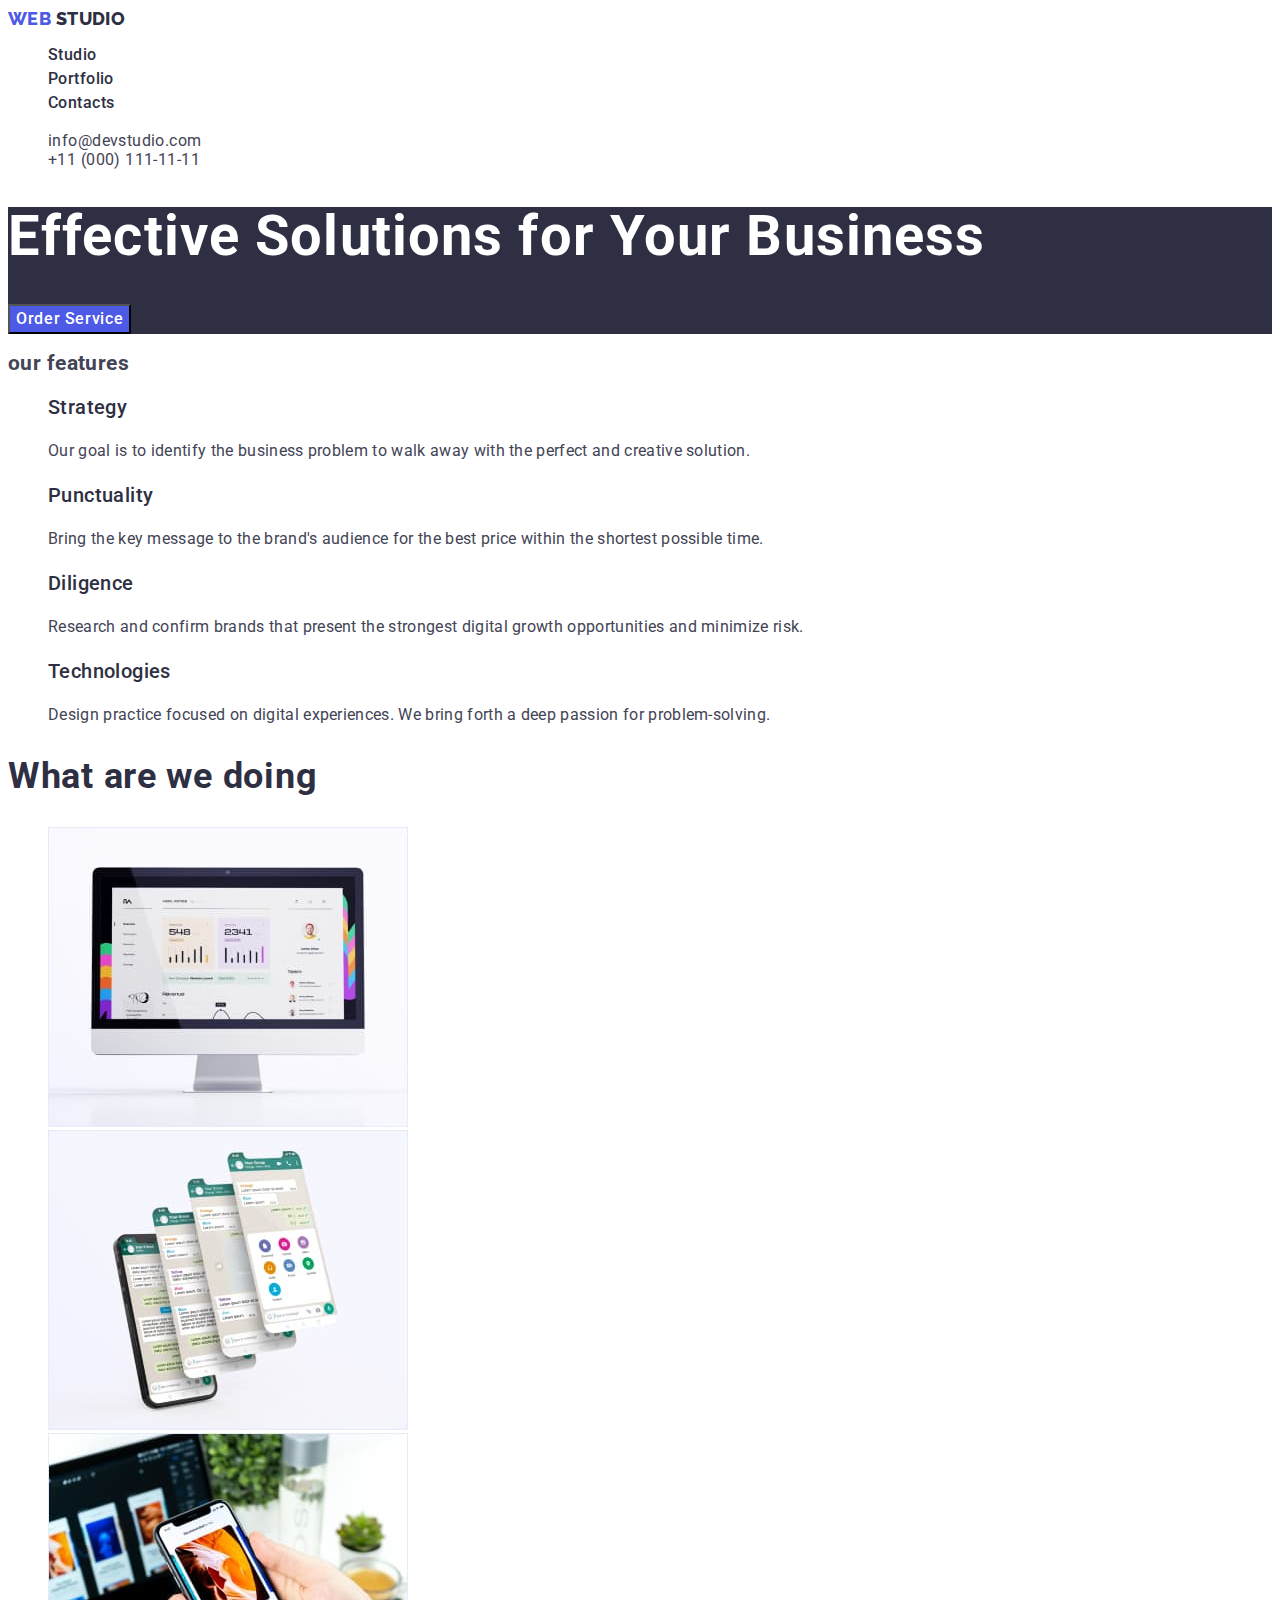
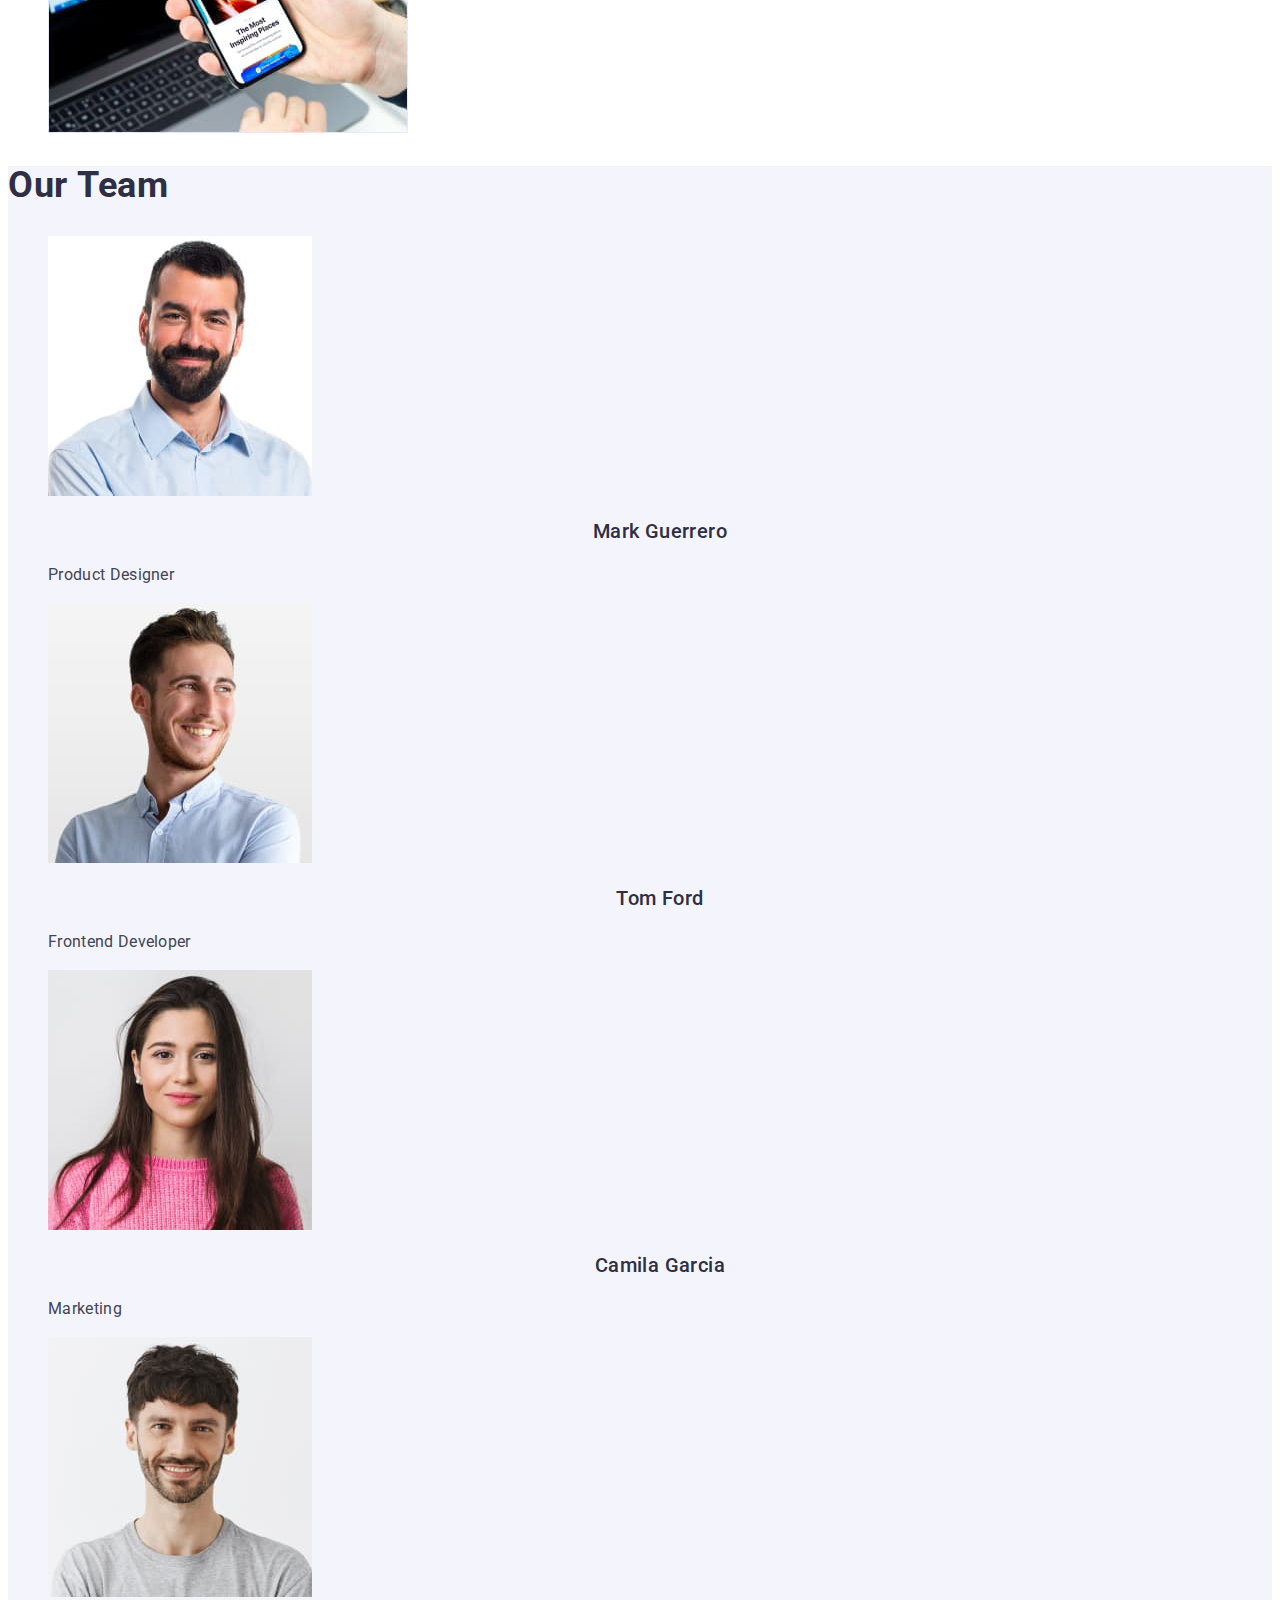
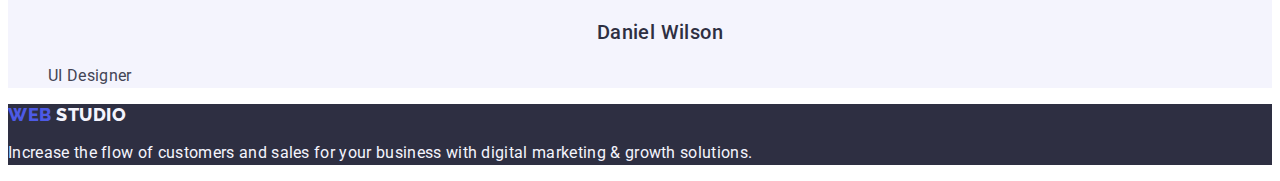
==== index.html @ d54123d8 "8.10.23" ====
<!DOCTYPE html>
<html lang="en">
  <head>
    <meta charset="UTF-8" />
    <meta http-equiv="X-UA-Compatible" content="IE=edge" />
    <meta name="viewport" content="width=device-width, initial-scale=1.0" />
    <title>Document</title>
    <!-- Fonts -->
    <link rel="preconnect" href="https://fonts.googleapis.com" />
    <link rel="preconnect" href="https://fonts.gstatic.com" crossorigin />
    <link
      href="https://fonts.googleapis.com/css2?family=Montserrat:wght@400;700&family=Raleway:wght@800&family=Roboto:wght@400;500;700;900&family=Tangerine:wght@700&display=swap"
      rel="stylesheet"
    />
    <!-- Custom styles -->
    <link rel="stylesheet" href="./css/styles.css" />
  </head>

  <body>
    <!-- header section -->
    <header>
      <nav class="header-nav">
        <a class="logo" href="./index.html">
          web
          <span class="header-logo">studio</span>
        </a>
        <ul>
          <li class="header-item">
            <a class="header-link" href="">Studio</a>
          </li>
          <li class="header-item">
            <a class="header-link" href="">Portfolio</a>
          </li>
          <li class="header-item">
            <a class="header-link" href="">Contacts</a>
          </li>
        </ul>
      </nav>
      <address>
        <ul class="header-address-list">
          <li>
            <a class="header-link" href="mailto:info@devstudio.com">
              info@devstudio.com
            </a>
          </li>
          <li>
            <a class="header-link" href="tel:+110001111111">
              +11 (000) 111-11-11
            </a>
          </li>
        </ul>
      </address>
    </header>
    <!-- main block -->
    <main class="main">
      <!-- hero section -->
      <section class="section hero">
        <h1 class="hero-title">Effective Solutions for Your Business</h1>
        <button class="hero-btn" type="button">Order Service</button>
      </section>
      <!-- section 1 -->
      <section class="section features">
        <h2>our features</h2>
        <ul>
          <li class="features-iten">
            <h3 class="features-title">Strategy</h3>
            <p class="features-paragraph">
              Our goal is to identify the business problem to walk away with the
              perfect and creative solution.
            </p>
          </li>
          <li class="features-iten">
            <h3 class="features-title">Punctuality</h3>
            <p class="features-paragraph">
              Bring the key message to the brand's audience for the best price
              within the shortest possible time.
            </p>
          </li>
          <li class="features-iten">
            <h3 class="features-title">Diligence</h3>
            <p class="features-paragraph">
              Research and confirm brands that present the strongest digital
              growth opportunities and minimize risk.
            </p>
          </li>
          <li class="features-iten">
            <h3 class="features-title">Technologies</h3>
            <p>
              Design practice focused on digital experiences. We bring forth a
              deep passion for problem-solving.
            </p>
          </li>
        </ul>
      </section>
      <!-- section 2 -->
      <section class="section made">
        <h2 class="made-title">What are we doing</h2>
        <ul class="made-list list">
          <li class="made-iten">
            <img
              class="made-img"
              src="./images/picture1.jpg"
              alt="monitor"
              width="360"
              height="300"
            />
          </li>
          <li>
            <img
              class="made-img"
              src="./images/picture2.jpg"
              alt="telefon"
              width="360"
              height="300"
            />
          </li>
          <li>
            <img
              class="made-img"
              src="./images/picture3.jpg"
              alt="notebook"
              width="360"
              height="300"
            />
          </li>
        </ul>
      </section>
      <!-- section 3 -->
      <section class="section team">
        <h2 class="team-title">Our Team</h2>
        <ul class="team-list list">
          <li class="team-item">
            <img
              class="team-img"
              src="./images/team-card1.jpg"
              alt="employee photo"
              width="264"
              height="260"
            />
            <h3 class="team-title-name">Mark Guerrero</h3>
            <p class="team-paragraph">Product Designer</p>
          </li>
          <li class="team-item">
            <img
              class="team-img"
              src="./images/team-card2.jpg"
              alt="employee photo"
              width="264"
              height="260"
            />
            <h3 class="team-title-name">Tom Ford</h3>
            <p class="team-paragraph">Frontend Developer</p>
          </li>
          <li class="team-item">
            <img
              class="team-img"
              src="./images/team-card3.jpg"
              alt="employee photo"
              width="264"
              height="260"
            />
            <h3 class="team-title-name">Camila Garcia</h3>
            <p class="team-paragraph">Marketing</p>
          </li>
          <li class="team-item">
            <img
              class="team-img"
              src="./images/team-card4.jpg"
              alt="employee photo"
              width="264"
              height="260"
            />
            <h3 class="team-title-name">Daniel Wilson</h3>
            <p class="team-paragraph">UI Designer</p>
          </li>
        </ul>
      </section>
    </main>
    <!-- footer section -->
    <footer class="footer">
      <a class="footer-link" href="./index.html">
        WEB
        <span class="footer-logo-raleway">STUDIO</span>
      </a>
      <p class="foter-paragraph">
        Increase the flow of customers and sales for your business with digital
        marketing & growth solutions.
      </p>
    </footer>
  </body>
</html>
---- css/styles.css ----
/* Common styles */
:root {
    --primari-text-color: 
    --secondary-text-color: 
    --primari-white-color: 
}

body {
     background-color: #FFFFFF;
    font-family: 'Roboto', sans-serif;
    font-size: 14px;
    letter-spacing: 0.03em;
    color: #434455;
   }

   ul, ol {
list-style-type: none;
   }

   






   

.list{
    list-style: none;
    }

/* header styles */

.header-nav {
    background-color: #FFFFFF;
    }
 
.logo {
            font-family: 'Raleway';
            font-style: normal;
            font-weight: 800;
            font-size: 18px;
            line-height: 1.17;
            color: #4D5AE5;
            text-decoration: none;
            text-transform: uppercase;
        }

.header-logo {
            color: #2E2F42;
    }

.header-link{
    text-decoration: none;
    color: currentColor;
}

.header-item {
    font-family: 'Roboto';
        font-style: normal;
        font-weight: 500;
        font-size: 16px;
        line-height: 1.5;
        color: #2E2F42;
        }

.header-item :hover,
.header-item :focus
{
    color: #404BBF;
}


.header-address-list {
    font-family: 'Roboto';
        font-style: normal;
        font-weight: 400;
        font-size: 16px;
        line-height: 1.5x;
        color: #434455;
}

header-address-list: hover,
header-address-list: focus
{
    color: #404BBF;
}


/* hero styles */


.hero {
    background-color: #2E2F42;
}

.hero-title {
    font-family: 'Roboto';
        font-style: normal;
        font-weight: 700;
        font-size: 56px;
        line-height: 1.07;
        letter-spacing: 0.02em;
        color: #FFFFFF;
}

.hero-btn {
    background-color: #4D5AE5;
        font-family: 'Roboto';
            font-style: normal;
            font-weight: 500;
            font-size: 16px;
            line-height: 1.5;
            letter-spacing: 0.04em;
            color: #FFFFFF;
      
}

.hero-btn: hover,
.hero-btn :focus{
    color: #404BBF;
}

/* features styles */


.features {}



.features-iten {
    font-family: 'Roboto';
        font-style: normal;
        font-weight: 400;
        font-size: 16px;
        line-height: 1.5;
        letter-spacing: 0.02em;
        color: #434455;
}

.features-title {
    font-family: 'Roboto';
        font-style: normal;
        font-weight: 500;
        font-size: 20px;
        line-height: 1.2;
        letter-spacing: 0.02em;
        color: #2E2F42;
}


/* made styles */


.made {}

.made-title {
    font-family: 'Roboto';
        font-style: normal;
        font-weight: 700;
        font-size: 36px;
        line-height: 1.11;
        letter-spacing: 0.02em;
        color: #2E2F42;
}

.made-list {}

.made-iten {}

.made-img {}


/* team styles */


.team {
    background-color: #F4F4FD;;
}

.team-title {font-family: 'Roboto';
    font-style: normal;
    font-weight: 700;
    font-size: 36px;
    line-height: 1.11;
    letter-spacing: 0.02em;
    color: #2E2F42;}

.team-list {}

.team-item {}

.team-img {}

.team-title-name {
    font-family: 'Roboto';
        font-style: normal;
        font-weight: 500;
        font-size: 20px;
        line-height: 1.2;
        letter-spacing: 0.02em;
        text-align: center;
        text-transform: capitalize;
        color: #2E2F42;
}

.team-paragraph{
    font-family: 'Roboto';
        font-style: normal;
        font-weight: 400;
        font-size: 16px;
        line-height: 1.5;
        letter-spacing: 0.02em;
        color: #434455;
}

/* footer styles */

.footer {
    background-color: #2E2F42;;
}

.footer-link {
    font-family: 'Raleway';
        font-style: normal;
        font-weight: 800;
        font-size: 18px;
        line-height: 1.17;
        letter-spacing: 0.03em;
        color: #4D5AE5;
        text-decoration: none;
}

.foter-paragraph {
    font-family: 'Roboto';
        font-style: normal;
        font-weight: 400;
        font-size: 16px;
        line-height: 1.5;
        letter-spacing: 0.02em;
        color: #F4F4FD;
}

.footer-logo-raleway{
font-family: 'Raleway';
    font-style: normal;
    font-weight: 800;
    font-size: 18px;
    line-height: 1.17;
    letter-spacing: 0.03em;
    color: #F4F4FD;
}

/* CSS Page 2 */



.filters-btn{
    font-family: 'Roboto',sans-serif;
        font-style: normal;
        font-weight: 500;
        font-size: 16px;
        line-height: 1.5;
        letter-spacing: 0.04em;
        color:#4d5ae5;
        background-color: #F4F4FD;
        cursor: pointer;
            }

.filters-btn: hover,
.filters-btn: focus {
    color: #404BBF;}

    /* app styles */
            
.app-title {
    font-family: 'Roboto';
        font-style: normal;
        font-weight: 500;
        font-size: 20px;
        line-height: 1.2;
        letter-spacing: 0.02em;
        color: #2E2F42;
}
    
.app-paragraph {
    font-family: 'Roboto';
        font-style: normal;
        font-weight: 400;
        font-size: 16px;
        line-height: 1.5;
        letter-spacing: 0.02em;
        color: #434455;
}

        /* servis styles */
                      
.servis-title {font-family: 'Roboto';
    font-style: normal;
    font-weight: 500;
    font-size: 20px;
    line-height: 1.2;
    letter-spacing: 0.02em;
    color: #2E2F42;}
        
.servis-paragraph {font-family: 'Roboto';
    font-style: normal;
    font-weight: 400;
    font-size: 16px;
    line-height: 1.5;
    letter-spacing: 0.02em;
    color: #434455;}

        /* web styles */
                
        
.web-title {font-family: 'Roboto';
    font-style: normal;
    font-weight: 500;
    font-size: 20px;
    line-height: 1.2;
    letter-spacing: 0.02em;       
    color: #2E2F42;}
        
.web-paragraph {font-family: 'Roboto';
    font-style: normal;
    font-weight: 400;
    font-size: 16px;
    line-height: 1.5;
    letter-spacing: 0.02em;
    color: #434455;}
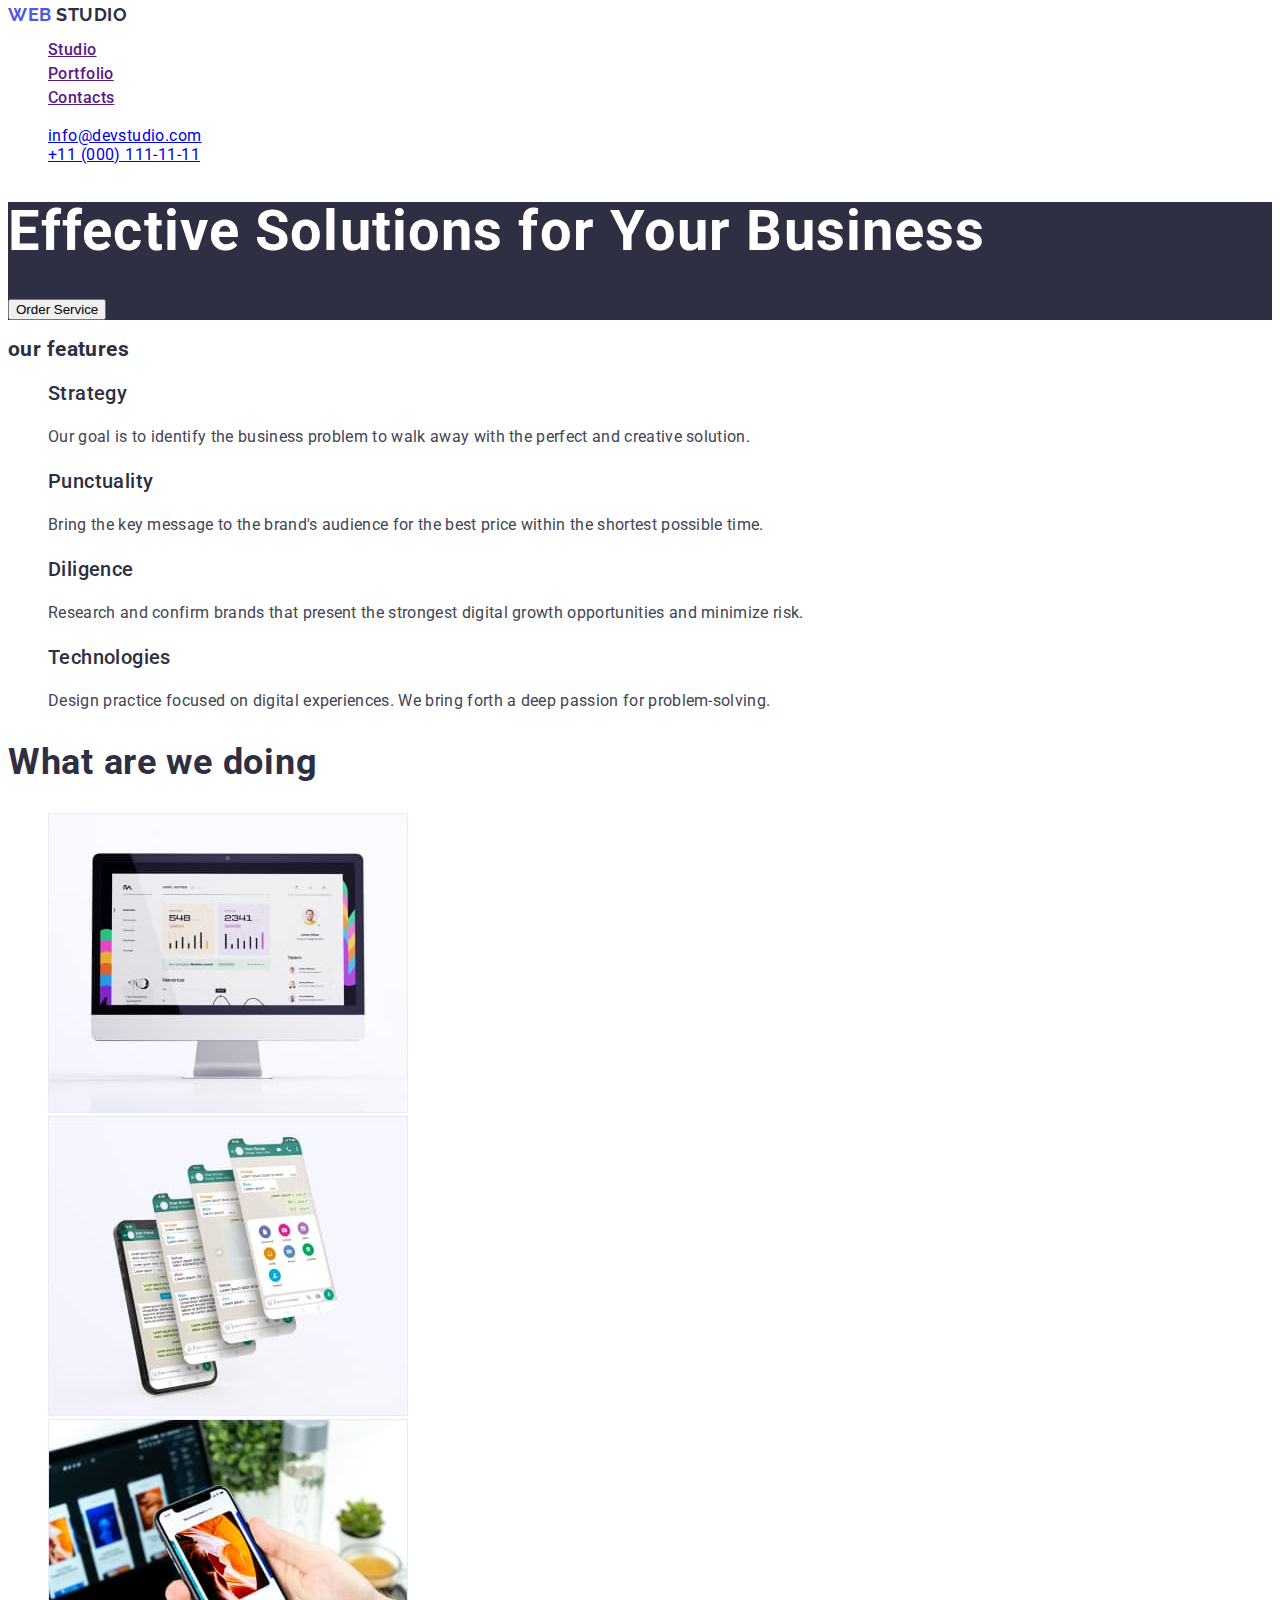
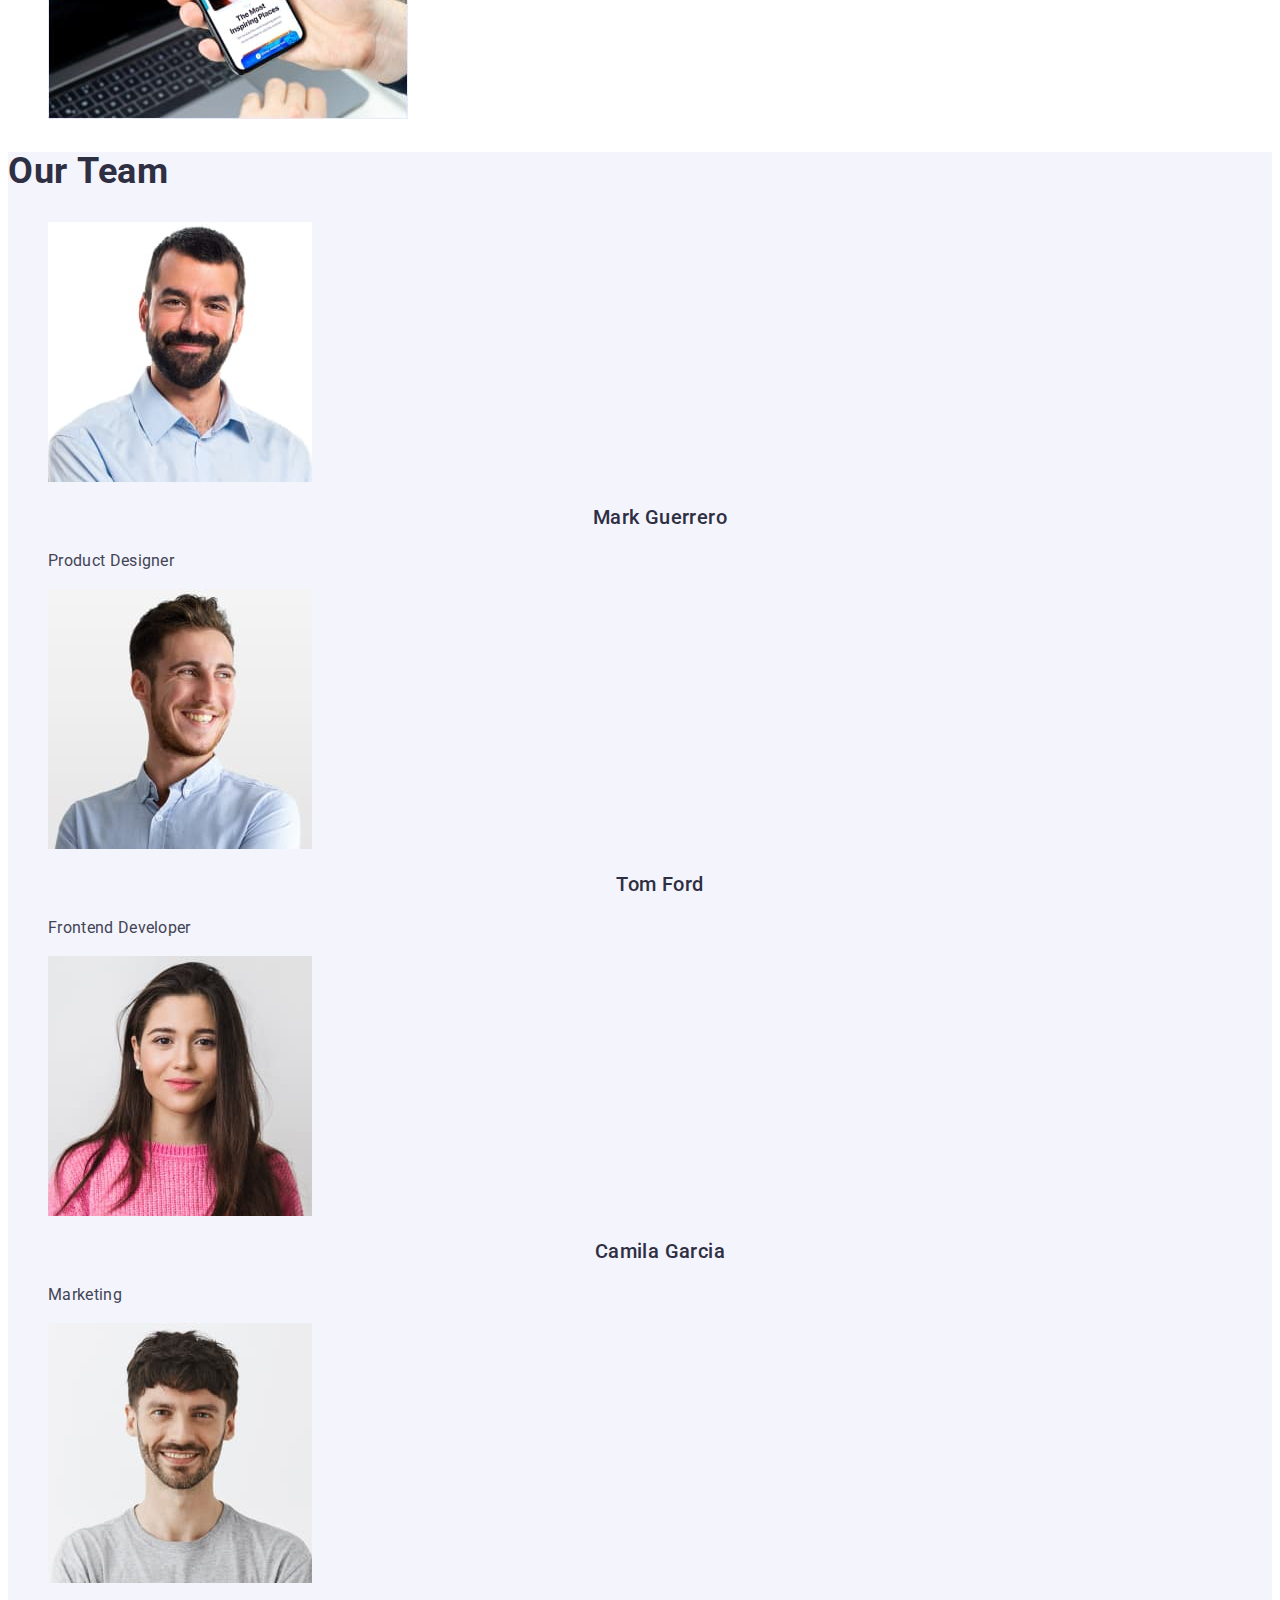
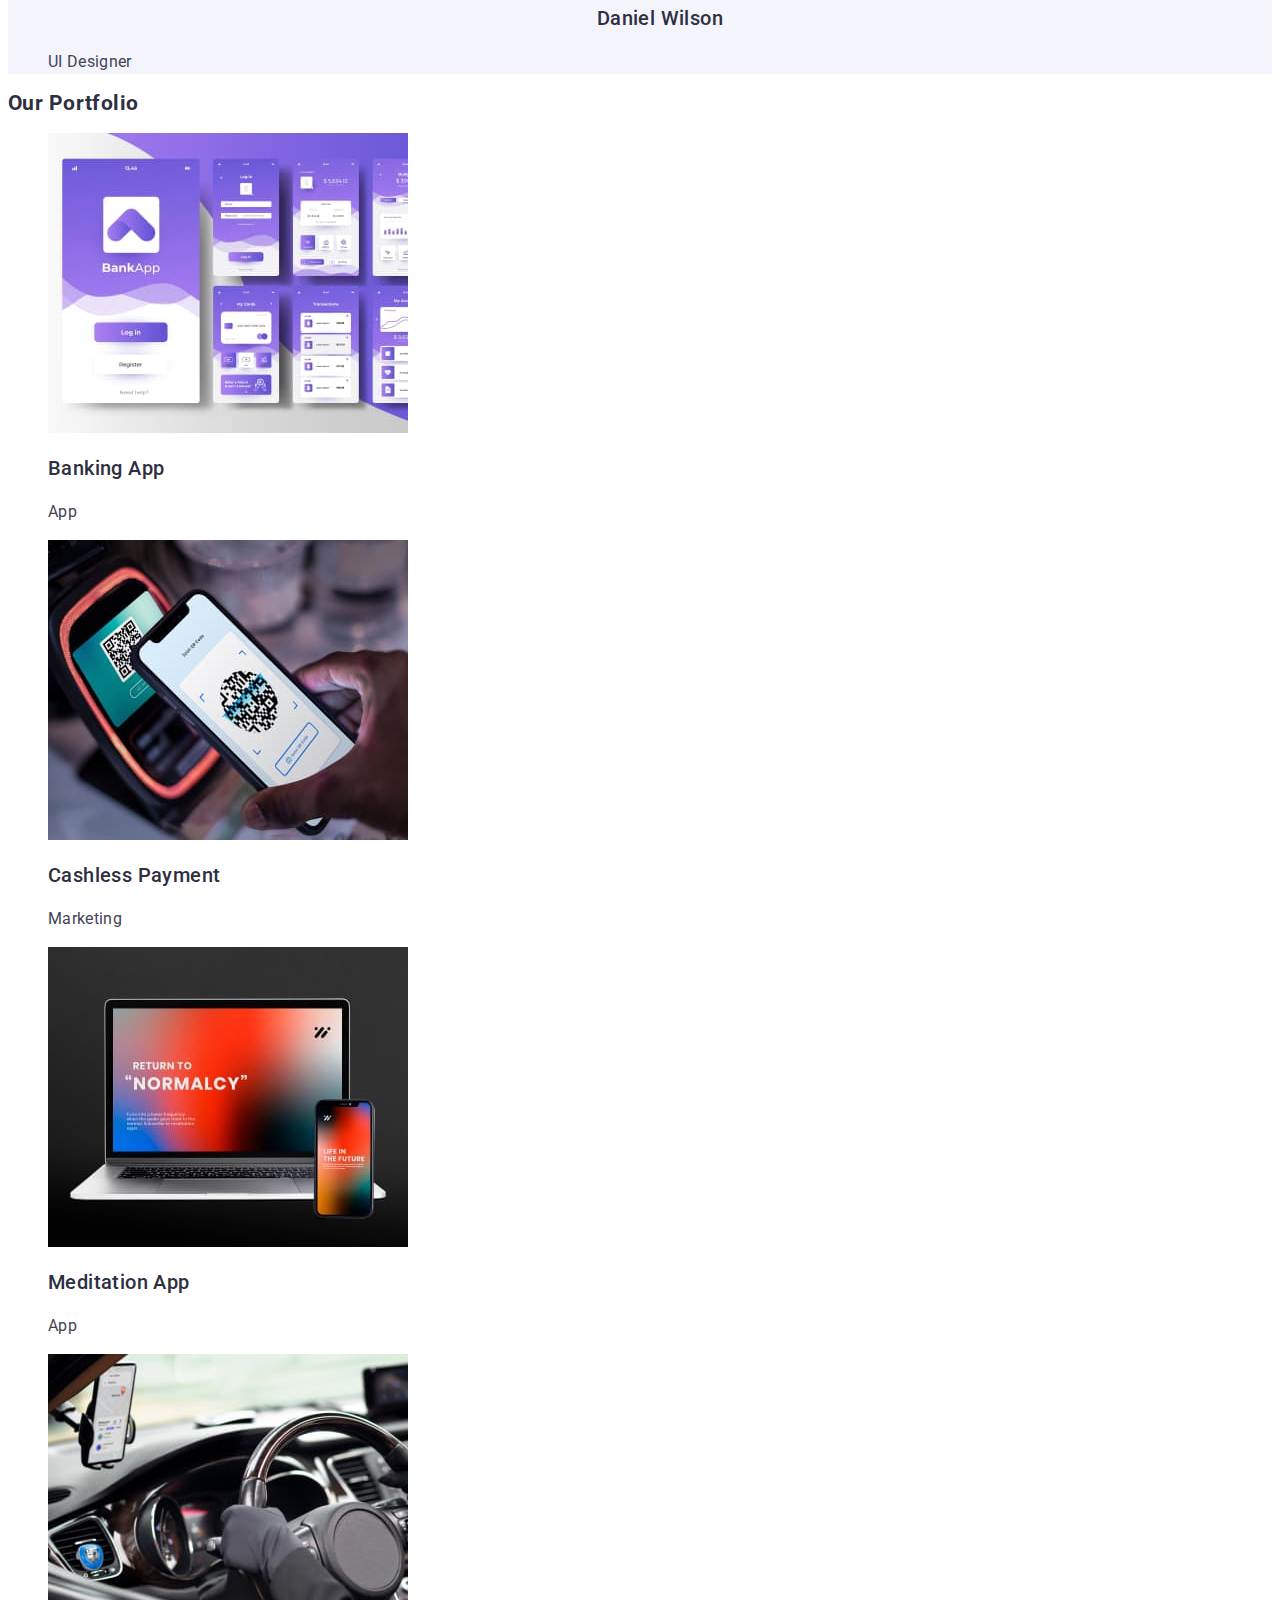
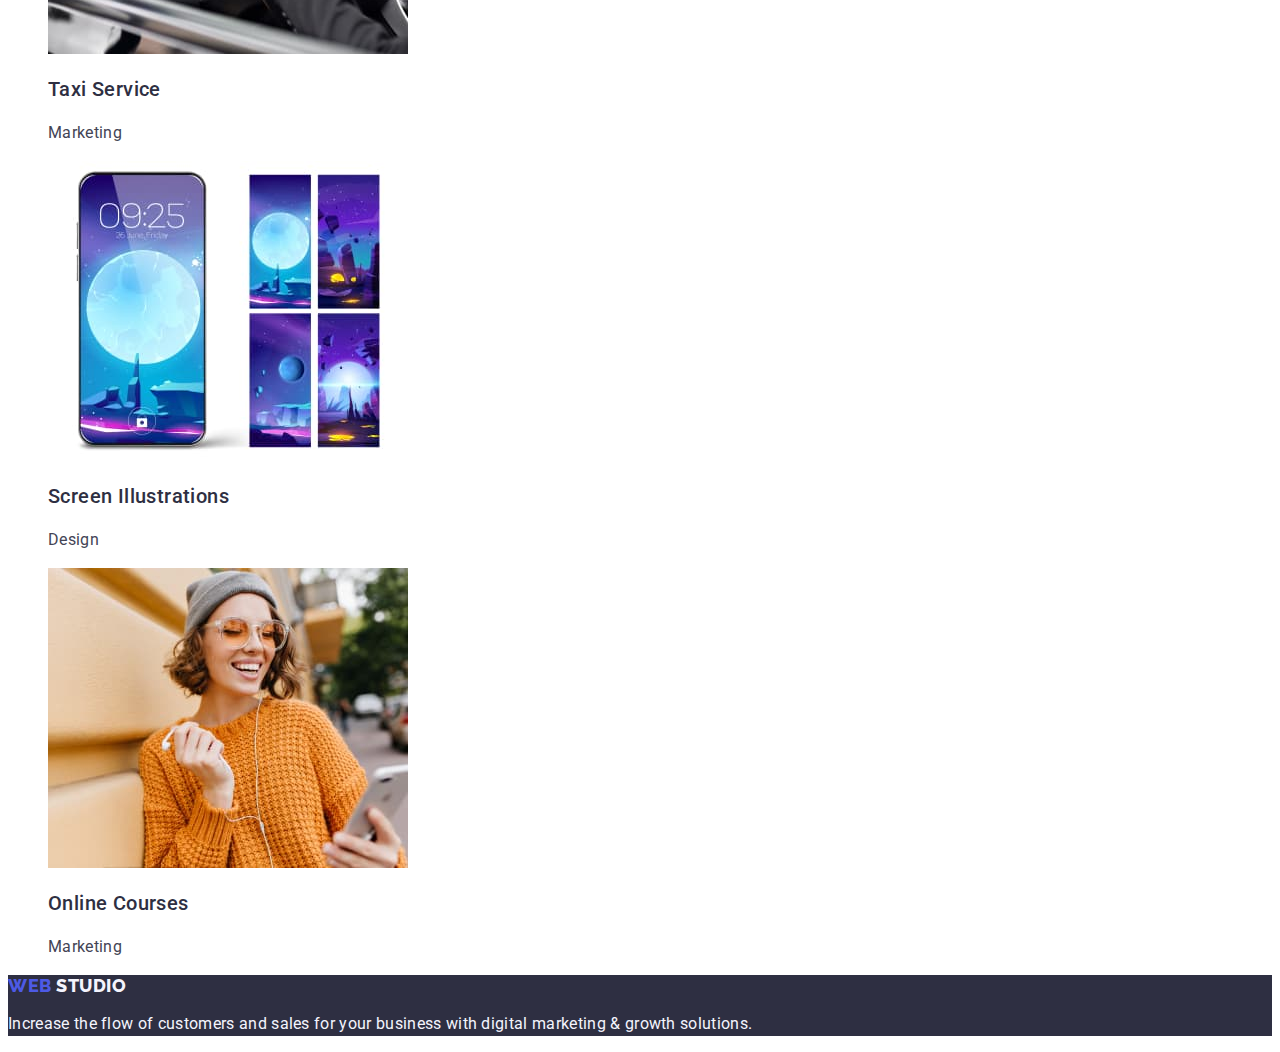
==== commit 9b8883af: "09,10,23" ====
--- a/index.html
+++ b/index.html
@@ -19,7 +19,7 @@
   <body>
     <!-- header section -->
     <header>
-      <nav class="header-nav">
+      <nav>
         <a class="logo" href="./index.html">
           web
           <span class="header-logo">studio</span>
@@ -172,6 +172,73 @@
             />
             <h3 class="team-title-name">Daniel Wilson</h3>
             <p class="team-paragraph">UI Designer</p>
+          </li>
+        </ul>
+      </section>
+      <!-- section 4 -->
+      <section>
+        <h2>Our Portfolio</h2>
+        <ul>
+          <li>
+            <img
+              src="./images/portfolio1.jpg"
+              alt="Interface Concept"
+              width="360"
+              height="300"
+            />
+            <h3 class="app-title">Banking App</h3>
+            <p class="app-paragraph">App</p>
+          </li>
+          <li>
+            <img
+              src="./images/portfolio2.jpg"
+              alt="telefon"
+              width="360"
+              height="300"
+            />
+            <h3 class="app-title">Cashless Payment</h3>
+            <p class="app-paragraph">Marketing</p>
+          </li>
+          <li>
+            <img
+              src="./images/portfolio3.jpg"
+              alt="notebook"
+              width="360"
+              height="300"
+            />
+            <h3 class="app-title">Meditation App</h3>
+            <p class="app-paragraph">App</p>
+          </li>
+          <li>
+            <img
+              src="./images/portfolio4.jpg"
+              alt="driver"
+              width="360"
+              height="300"
+            />
+            <h3 class="servis-title">Taxi Service</h3>
+            <p class="servis-paragraph">Marketing</p>
+          </li>
+          <li>
+            <img
+              src="./images/portfolio5.jpg"
+              alt="telefon"
+              width="360"
+              height="300"
+            />
+            <h3 class="servis-title">Screen Illustrations</h3>
+            <p class="servis-paragraph">Design</p>
+          </li>
+
+          <li>
+            <img
+              src="./images/portfolio6.jpg"
+              alt="girl"
+              width="360"
+              height="300"
+            />
+            <h3 class="servis-title">Online Courses</h3>
+            <p class="servis-paragraph">Marketing</p>
           </li>
         </ul>
       </section>
--- a/css/styles.css
+++ b/css/styles.css
@@ -1,69 +1,55 @@
 /* Common styles */
 :root {
-    --primari-text-color: 
-    --secondary-text-color: 
-    --primari-white-color: 
+    --primari-text-color: #2E2F42;
+    --secondary-text-color: #434455;
+    --bgd-white-color: #FFF;
 }
 
 body {
-     background-color: #FFFFFF;
+    background-color: var(--bgd-white-color);
     font-family: 'Roboto', sans-serif;
     font-size: 14px;
     letter-spacing: 0.03em;
-    color: #434455;
+    color: var(--primari-text-color);
    }
 
-   ul, ol {
+ul, ol {
 list-style-type: none;
    }
-
-   
-
-
-
-
-
-
-   
-
+    
 .list{
     list-style: none;
     }
 
 /* header styles */
 
-.header-nav {
-    background-color: #FFFFFF;
-    }
  
 .logo {
             font-family: 'Raleway';
             font-style: normal;
-            font-weight: 800;
+            font-weight: 700;
             font-size: 18px;
-            line-height: 1.17;
+            line-height: 0.17;
             color: #4D5AE5;
             text-decoration: none;
             text-transform: uppercase;
+            letter-spacing: 0.54px;
         }
 
 .header-logo {
             color: #2E2F42;
     }
-
-.header-link{
-    text-decoration: none;
-    color: currentColor;
-}
-
 .header-item {
     font-family: 'Roboto';
-        font-style: normal;
-        font-weight: 500;
-        font-size: 16px;
-        line-height: 1.5;
-        color: #2E2F42;
-        }
+    font-style: normal;
+    font-weight: 500;
+    font-size: 16px;
+    line-height: 1.5;
+    color: #2E2F42;
+    
+}
+
+    
 
 .header-item :hover,
 .header-item :focus
@@ -73,7 +59,6 @@
 
 
 .header-address-list {
-    font-family: 'Roboto';
         font-style: normal;
         font-weight: 400;
         font-size: 16px;
@@ -81,8 +66,8 @@
         color: #434455;
 }
 
-header-address-list: hover,
-header-address-list: focus
+.header-address-list :hover,
+.header-address-list :focus
 {
     color: #404BBF;
 }
@@ -103,23 +88,24 @@
         line-height: 1.07;
         letter-spacing: 0.02em;
         color: #FFFFFF;
-}
-
-.hero-btn {
+       
+}
+/* не понятно */
+.hero-title .hero-btn {
     background-color: #4D5AE5;
-        font-family: 'Roboto';
             font-style: normal;
             font-weight: 500;
             font-size: 16px;
             line-height: 1.5;
             letter-spacing: 0.04em;
             color: #FFFFFF;
-      
-}
-
-.hero-btn: hover,
-.hero-btn :focus{
+}
+
+.hero-btn :hover,
+.hero-btn :focus 
+{
     color: #404BBF;
+
 }
 
 /* features styles */
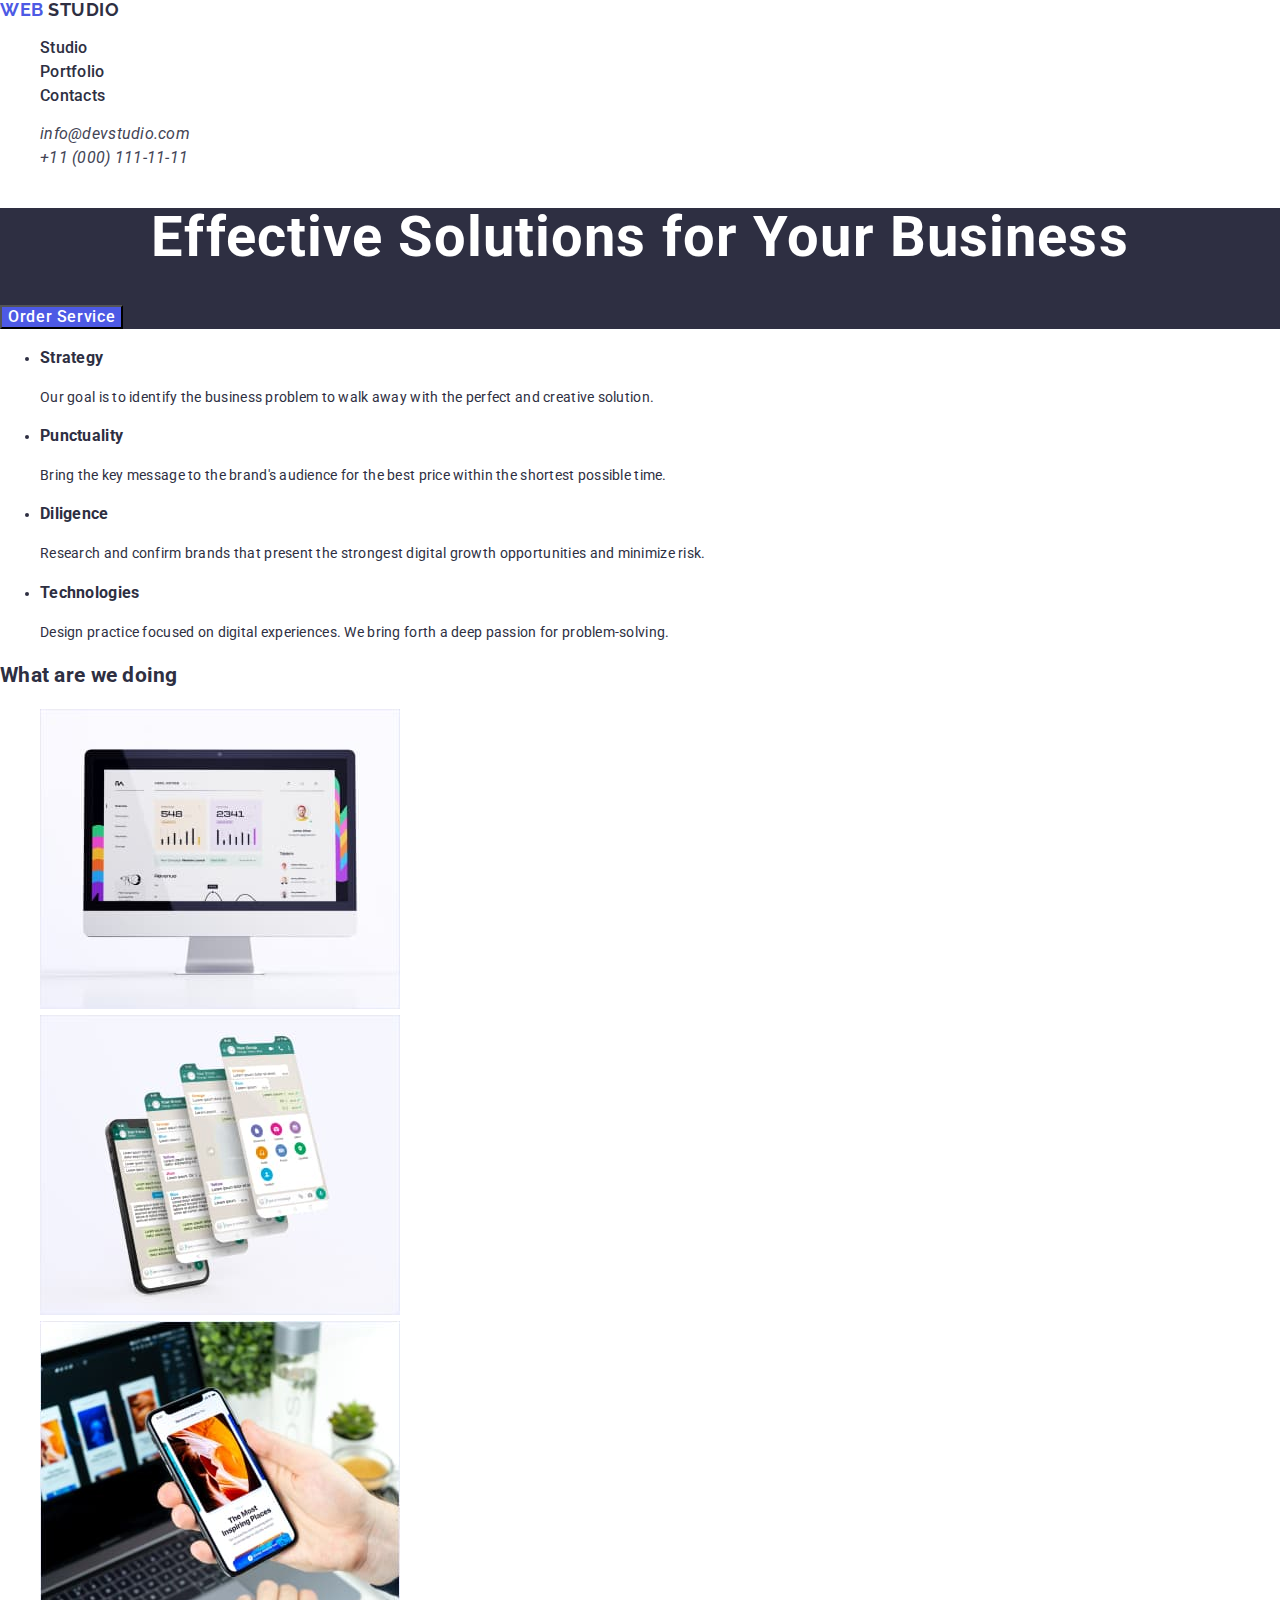
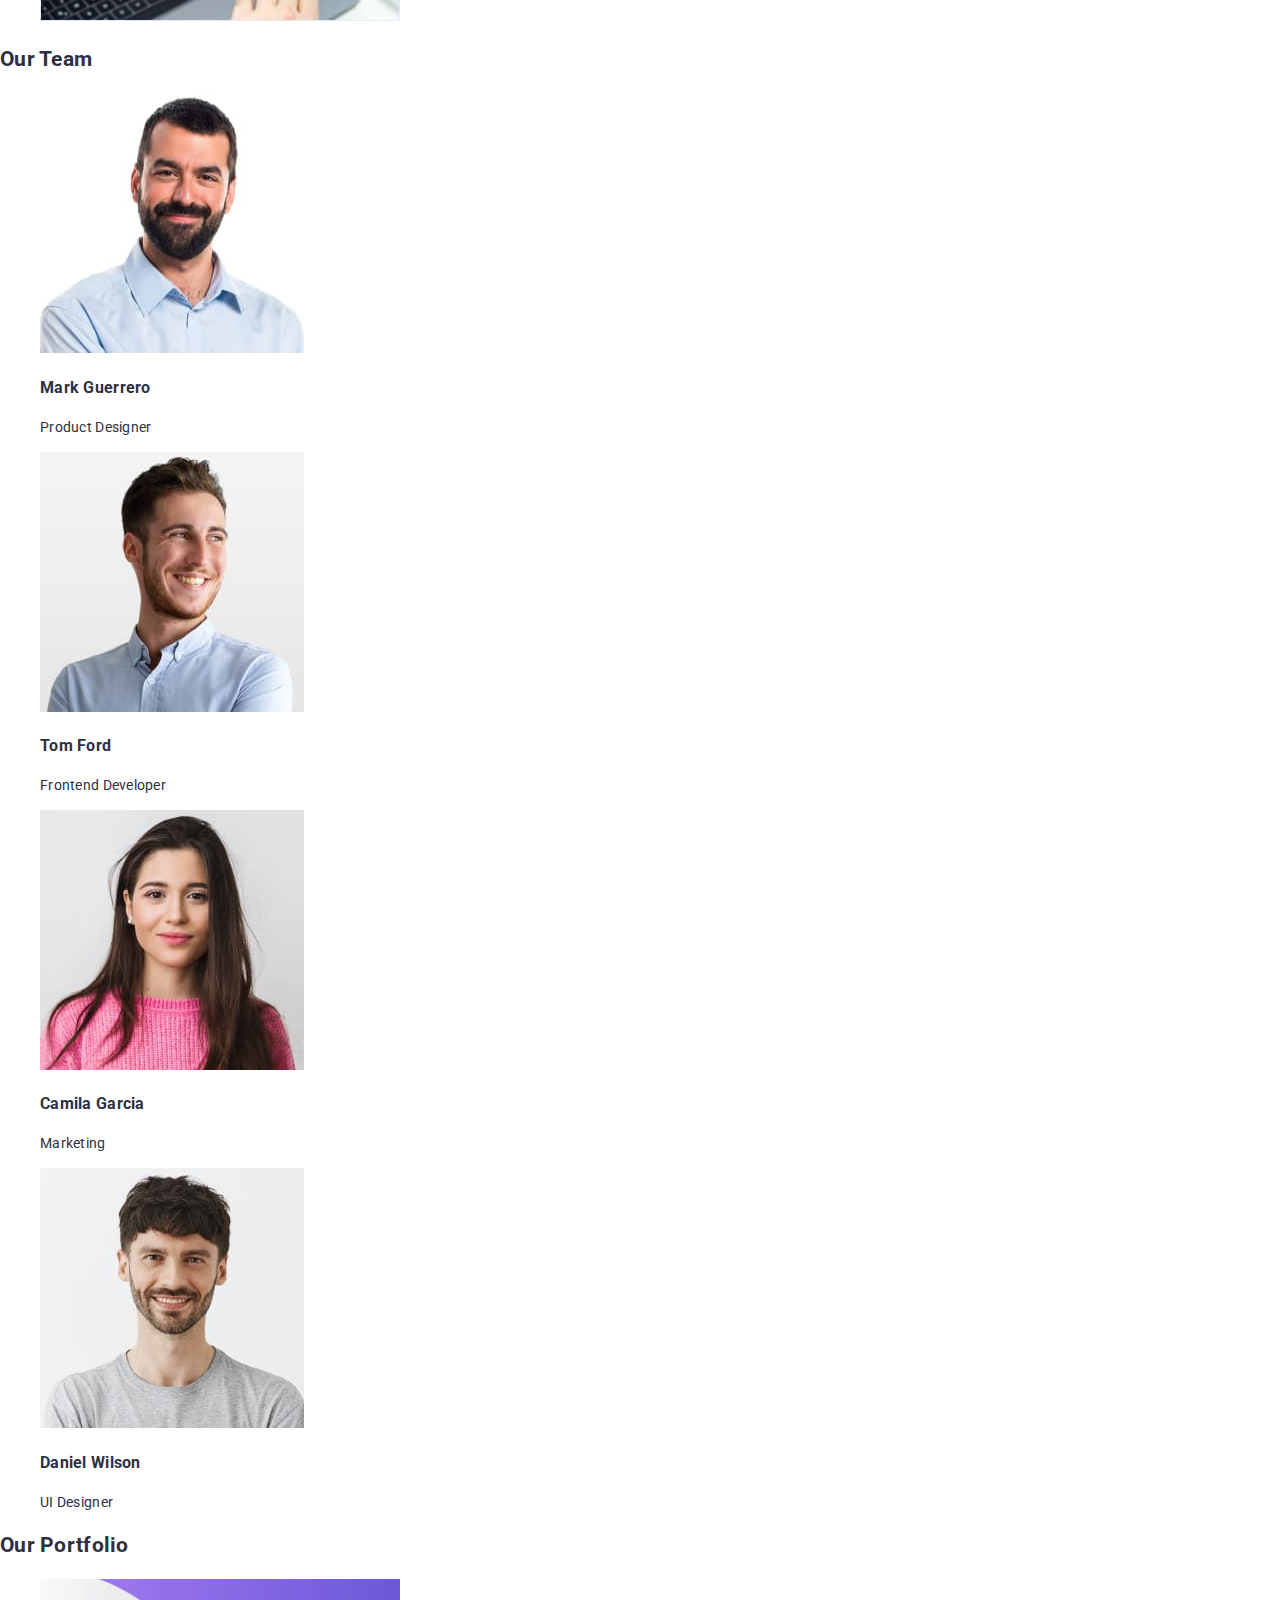
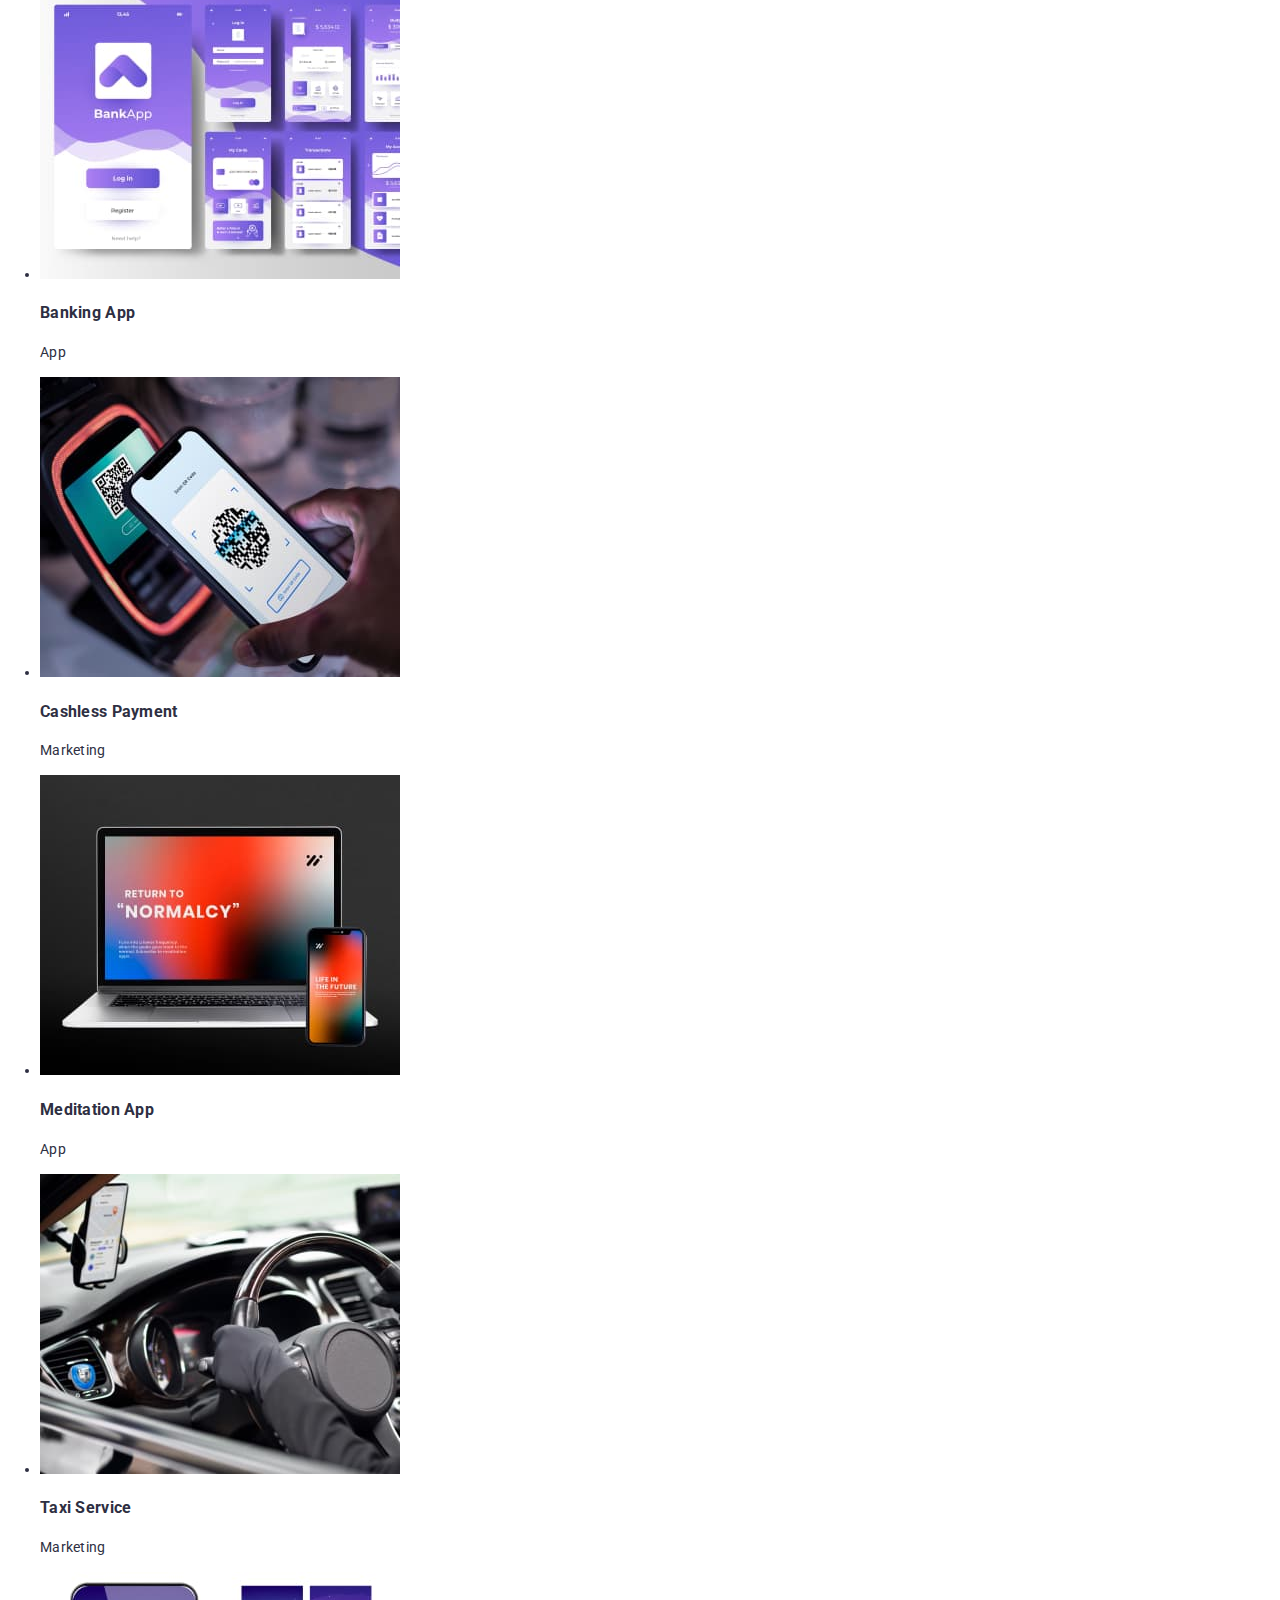
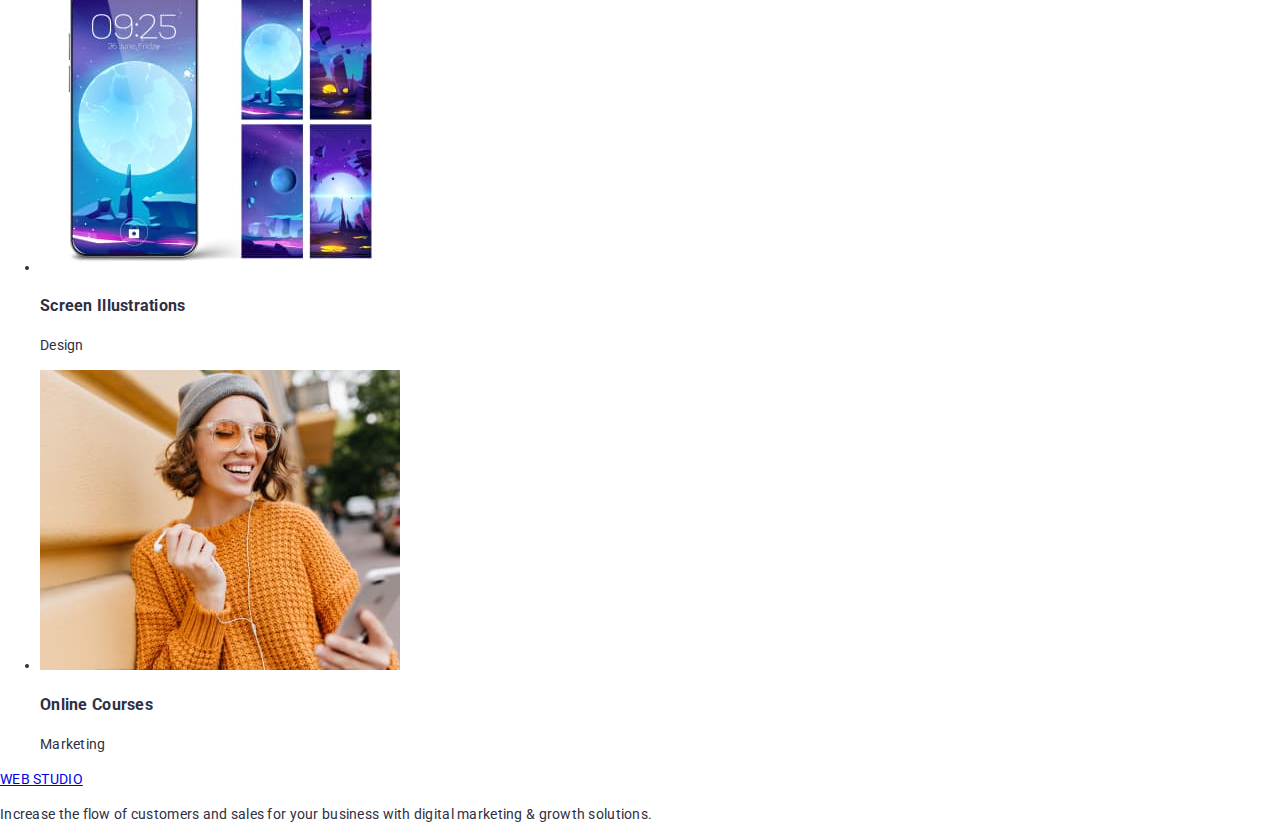
==== commit 6e5f871f: "13.10.23" ====
--- a/index.html
+++ b/index.html
@@ -5,46 +5,51 @@
     <meta http-equiv="X-UA-Compatible" content="IE=edge" />
     <meta name="viewport" content="width=device-width, initial-scale=1.0" />
     <title>Document</title>
-    <!-- Fonts -->
+    <!-- Google fonts -->
     <link rel="preconnect" href="https://fonts.googleapis.com" />
     <link rel="preconnect" href="https://fonts.gstatic.com" crossorigin />
     <link
-      href="https://fonts.googleapis.com/css2?family=Montserrat:wght@400;700&family=Raleway:wght@800&family=Roboto:wght@400;500;700;900&family=Tangerine:wght@700&display=swap"
+      href="https://fonts.googleapis.com/css2?family=Raleway:wght@700&family=Roboto:ital,wght@0,500;0,700;1,300&display=swap"
       rel="stylesheet"
     />
-    <!-- Custom styles -->
+    <!-- Modern normalize -->
+    <link
+      rel="stylesheet"
+      href="https://cdnjs.cloudflare.com/ajax/libs/modern-normalize/2.0.0/modern-normalize.min.css"
+    />
+    <!-- Our stylesheet -->
     <link rel="stylesheet" href="./css/styles.css" />
   </head>
 
   <body>
     <!-- header section -->
-    <header>
-      <nav>
-        <a class="logo" href="./index.html">
+    <header class="page-header">
+      <nav class="page-nav">
+        <a class="page-logo link" href="./index.html">
           web
-          <span class="header-logo">studio</span>
+          <span class="span-logo">studio</span>
         </a>
-        <ul>
-          <li class="header-item">
-            <a class="header-link" href="">Studio</a>
-          </li>
-          <li class="header-item">
-            <a class="header-link" href="">Portfolio</a>
-          </li>
-          <li class="header-item">
-            <a class="header-link" href="">Contacts</a>
+        <ul class="menu list">
+          <li class="menu-item">
+            <a class="menu-link link" href="">Studio</a>
+          </li>
+          <li class="menu-item">
+            <a class="menu-link link" href="">Portfolio</a>
+          </li>
+          <li class="menu-item">
+            <a class="menu-link link" href="">Contacts</a>
           </li>
         </ul>
       </nav>
-      <address>
-        <ul class="header-address-list">
-          <li>
-            <a class="header-link" href="mailto:info@devstudio.com">
+      <address class="page-address">
+        <ul class="menu-address list">
+          <li>
+            <a class="menu-address-link link" href="mailto:info@devstudio.com">
               info@devstudio.com
             </a>
           </li>
           <li>
-            <a class="header-link" href="tel:+110001111111">
+            <a class="menu-address-link link" href="tel:+110001111111">
               +11 (000) 111-11-11
             </a>
           </li>
@@ -52,15 +57,15 @@
       </address>
     </header>
     <!-- main block -->
-    <main class="main">
+    <main>
       <!-- hero section -->
-      <section class="section hero">
+      <section class="page-hero">
         <h1 class="hero-title">Effective Solutions for Your Business</h1>
         <button class="hero-btn" type="button">Order Service</button>
       </section>
       <!-- section 1 -->
+      <!-- <h2>our features</h2> -->
       <section class="section features">
-        <h2>our features</h2>
         <ul>
           <li class="features-iten">
             <h3 class="features-title">Strategy</h3>
@@ -85,6 +90,7 @@
           </li>
           <li class="features-iten">
             <h3 class="features-title">Technologies</h3>
+
             <p>
               Design practice focused on digital experiences. We bring forth a
               deep passion for problem-solving.
--- a/css/styles.css
+++ b/css/styles.css
@@ -1,18 +1,122 @@
-/* Common styles */
+/*  ===== COMMON STYLES ===== */
+.list {
+    list-style-type: none;
+}
+
+.link {
+    text-decoration: none;
+}
+
+button {
+    cursor: pointer;
+}
+
 :root {
-    --primari-text-color: #2E2F42;
-    --secondary-text-color: #434455;
-    --bgd-white-color: #FFF;
+  --primari-text-color: #2E2f42;
+  --secondary-text-color: #434455;
+  --bgd-white-color: #ffffff;
+  
 }
 
 body {
-    background-color: var(--bgd-white-color);
-    font-family: 'Roboto', sans-serif;
-    font-size: 14px;
-    letter-spacing: 0.03em;
+  font-family: 'Roboto', sans-serif;
+  font-size: 14px;
+  line-height: 1.5;
+  letter-spacing: 0.02em;
+  color: var(--primari-text-color)
+}
+/*  ===== /COMMON STYLES ===== */
+
+/*  ===== HEADER ===== */
+.page-logo {
+    color: #4D5AE5;
+        font-family: Raleway;
+        font-size: 18px;
+        font-weight: 700;
+        line-height: 1.16;
+        letter-spacing: 0.03em;
+        text-transform: uppercase;
+}
+
+.span-logo {
     color: var(--primari-text-color);
-   }
-
+        font-family: Raleway;
+        font-size: 18px;
+        font-weight: 700;
+        line-height: 1.16;
+        letter-spacing: 0.03em;
+        text-transform: uppercase;
+}
+
+.menu-link {
+    color: var(--primari-text-color);
+        font-size: 16px;
+        font-weight: 500;
+}
+
+.menu-link:hover,
+.menu-link:focus {
+    color: #404BBF;
+}
+
+.menu-address-link {
+    color: #434455;
+     font-size: 16px;
+     font-weight: 400;
+}
+
+.menu-address-link:hover,
+.menu-address-link:focus {
+    color: #404BBF;
+}
+/*  ===== /HEADER ===== */
+
+/*  ===== HERO STYLES ===== */
+
+.page-hero {
+    background: #2E2F42;
+}
+
+.hero-title {
+    color: #FFFfff;
+        text-align: center;
+        font-size: 56px;
+        font-weight: 700;
+        line-height: 1.07;
+        letter-spacing: 0.02em;
+}
+
+.hero-btn {
+    color: #FFFfff;
+    font-size: 16px;
+    font-weight: 500;
+       
+       
+        letter-spacing: 0.04em;
+        background: #4D5AE5;
+}
+
+.hero-btn:hover,
+.hero-btn:focus {
+    color: #404BBF;
+}
+/*  ===== /HERO STYLES ===== */
+
+/*  ===== HERO STYLES ===== */
+
+
+
+
+
+
+
+
+
+
+
+
+
+/*  
 ul, ol {
 list-style-type: none;
    }
@@ -21,24 +125,26 @@
     list-style: none;
     }
 
-/* header styles */
-
- 
+/* ========== header styles ========= */
+
+/* 
 .logo {
-            font-family: 'Raleway';
-            font-style: normal;
-            font-weight: 700;
-            font-size: 18px;
-            line-height: 0.17;
-            color: #4D5AE5;
-            text-decoration: none;
-            text-transform: uppercase;
-            letter-spacing: 0.54px;
+   font-family: 'Raleway';
+   font-style: normal;
+   font-weight: 700;
+   font-size: 18px;
+   line-height: 0.17;
+   color: #4D5AE5;
+   text-decoration: none;
+   text-transform: uppercase;
+   letter-spacing: 0.54px;
         }
 
 .header-logo {
             color: #2E2F42;
     }
+
+    /* 
 .header-item {
     font-family: 'Roboto';
     font-style: normal;
@@ -74,7 +180,7 @@
 
 
 /* hero styles */
-
+/* 
 
 .hero {
     background-color: #2E2F42;
@@ -90,7 +196,7 @@
         color: #FFFFFF;
        
 }
-/* не понятно */
+/* не понятно 
 .hero-title .hero-btn {
     background-color: #4D5AE5;
             font-style: normal;
@@ -105,15 +211,15 @@
 .hero-btn :focus 
 {
     color: #404BBF;
-
-}
-
-/* features styles */
-
+}
+
+
+/* features styles 
+ 
 
 .features {}
 
-
+ 
 
 .features-iten {
     font-family: 'Roboto';
@@ -136,7 +242,7 @@
 }
 
 
-/* made styles */
+/* made styles
 
 
 .made {}
@@ -158,7 +264,7 @@
 .made-img {}
 
 
-/* team styles */
+/* team styles
 
 
 .team {
@@ -201,7 +307,7 @@
         color: #434455;
 }
 
-/* footer styles */
+/* footer styles 
 
 .footer {
     background-color: #2E2F42;;
@@ -238,7 +344,7 @@
     color: #F4F4FD;
 }
 
-/* CSS Page 2 */
+/* CSS Page 2 
 
 
 
@@ -258,7 +364,7 @@
 .filters-btn: focus {
     color: #404BBF;}
 
-    /* app styles */
+    /* app styles 
             
 .app-title {
     font-family: 'Roboto';
@@ -280,7 +386,7 @@
         color: #434455;
 }
 
-        /* servis styles */
+        /* servis styles 
                       
 .servis-title {font-family: 'Roboto';
     font-style: normal;
@@ -298,7 +404,7 @@
     letter-spacing: 0.02em;
     color: #434455;}
 
-        /* web styles */
+        /* web styles 
                 
         
 .web-title {font-family: 'Roboto';
@@ -318,9 +424,4 @@
     color: #434455;}
 
 
-
-
-    
-
-
-    
+ */
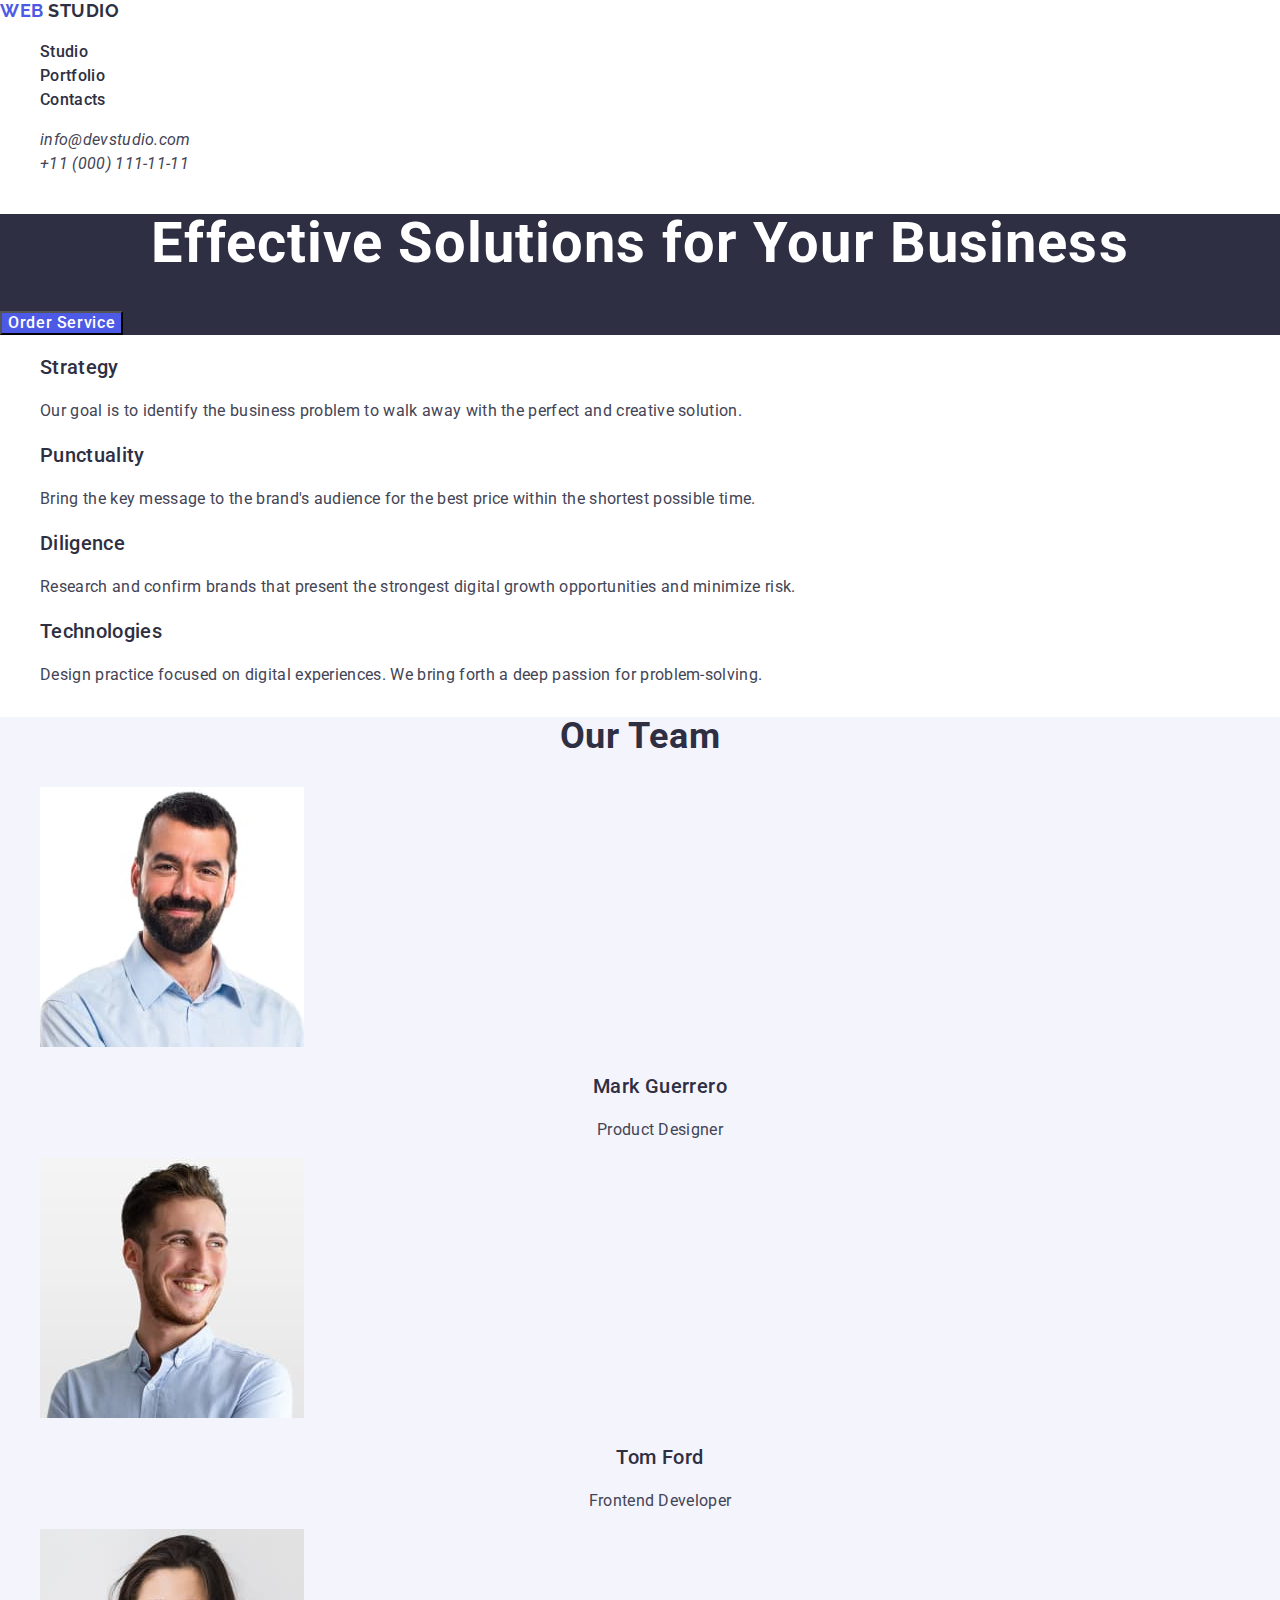
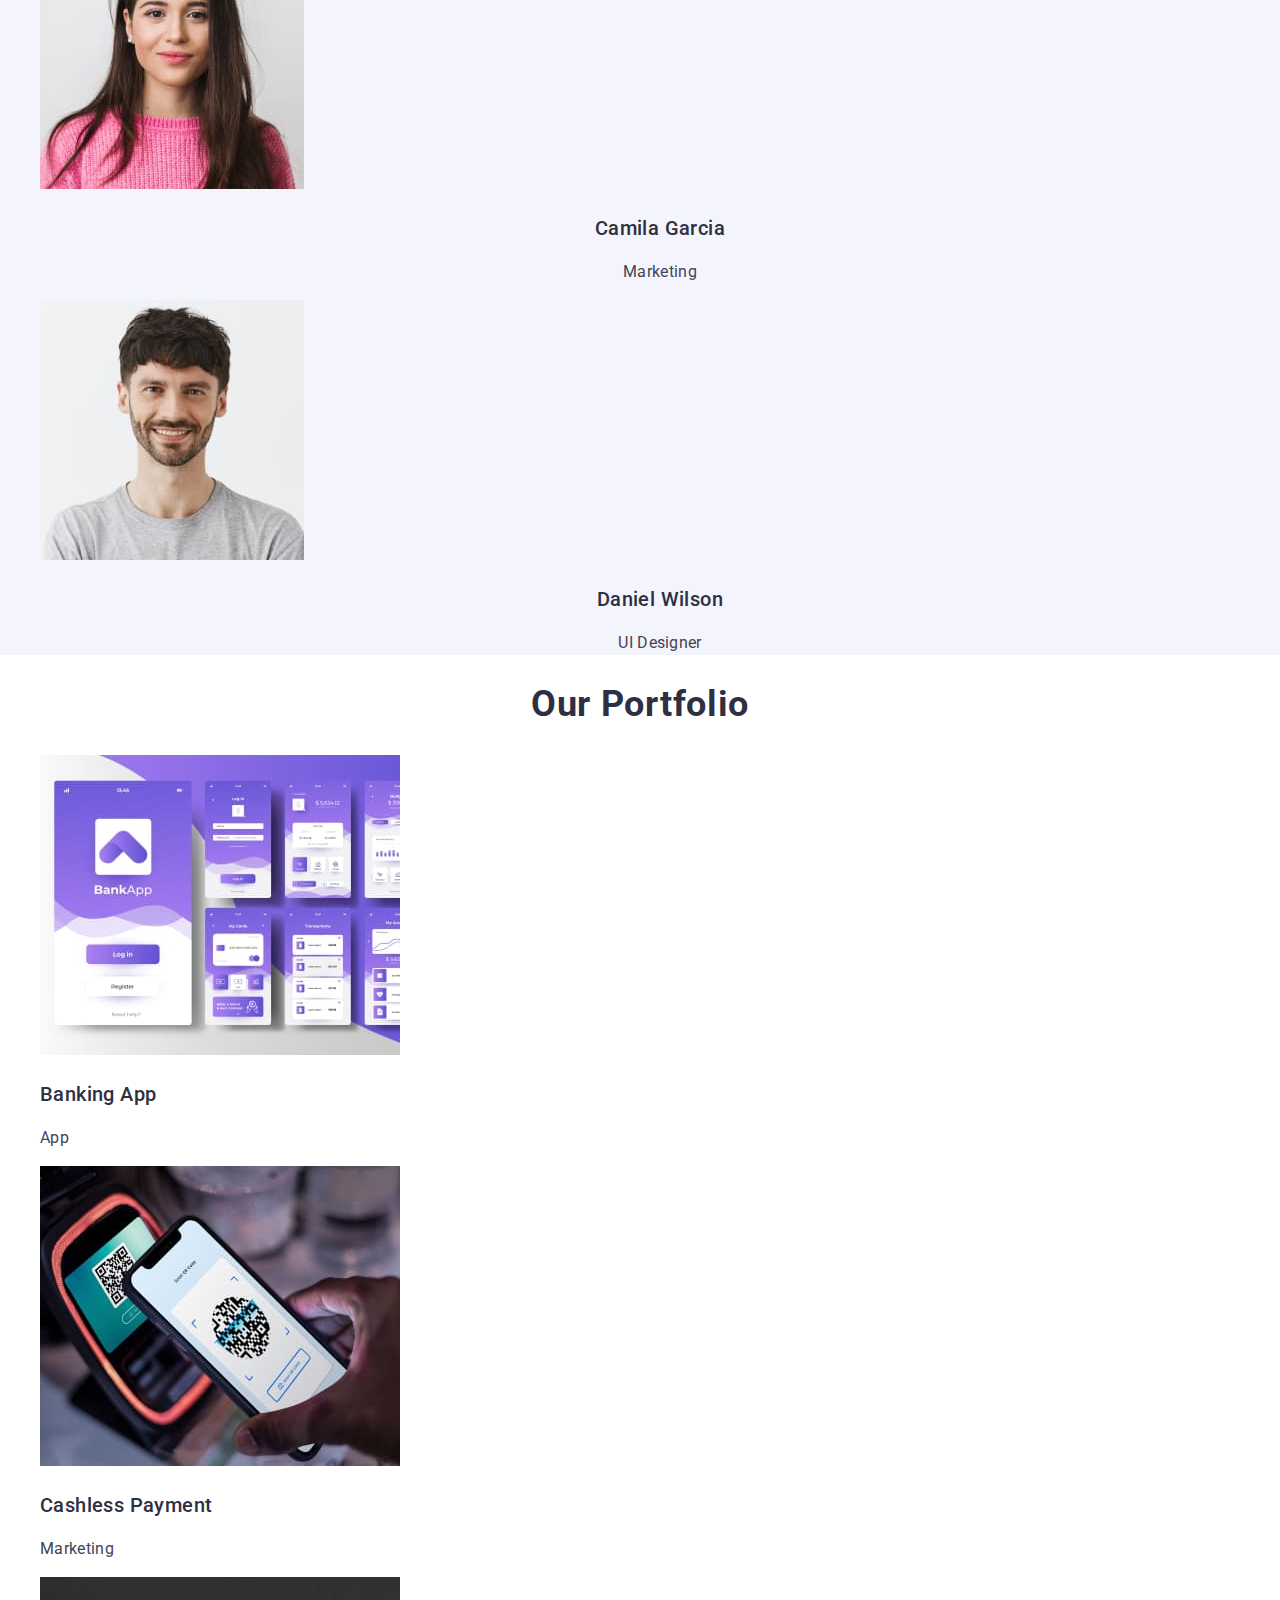
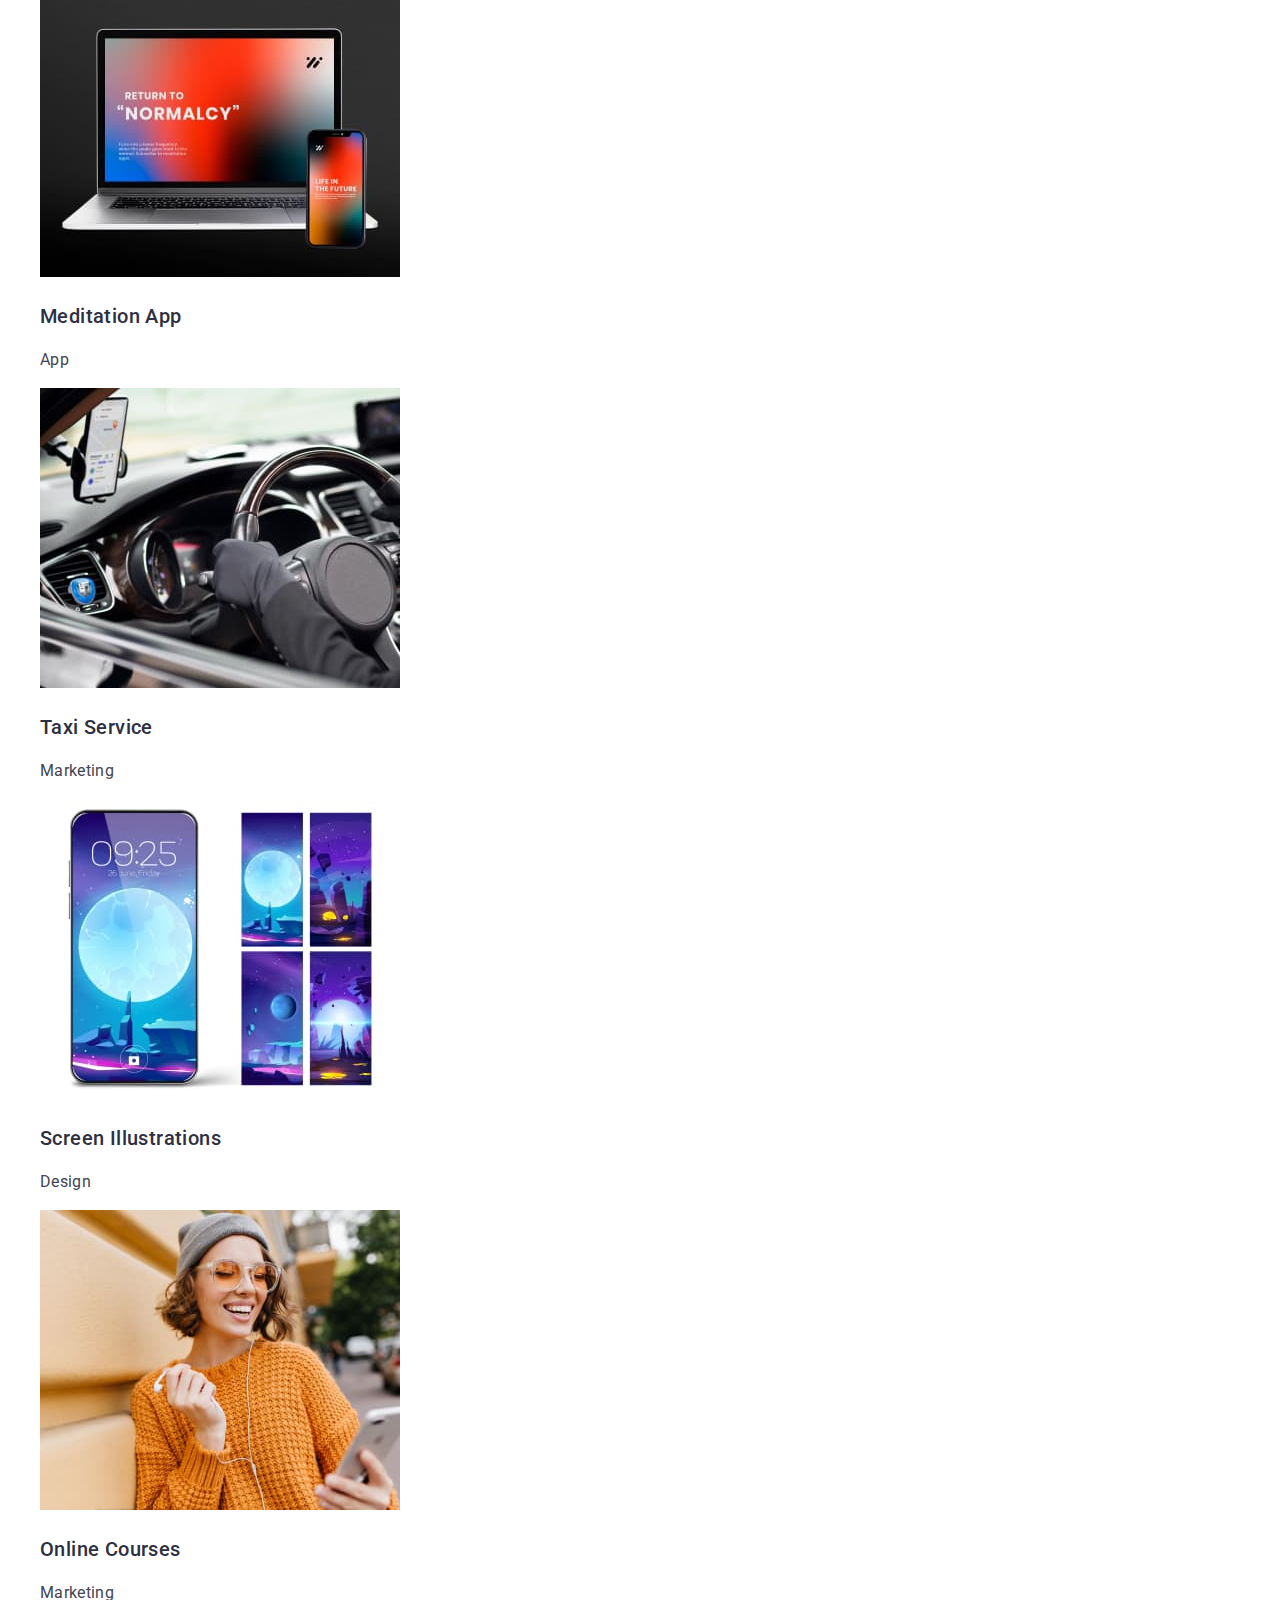
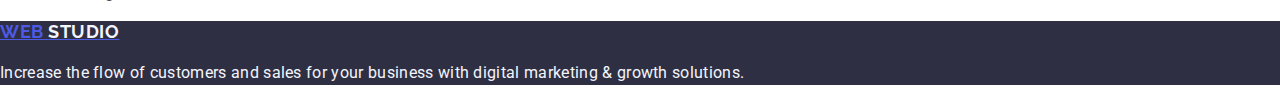
==== commit 9cb6ffb9: "13.10.2023" ====
--- a/index.html
+++ b/index.html
@@ -65,76 +65,44 @@
       </section>
       <!-- section 1 -->
       <!-- <h2>our features</h2> -->
-      <section class="section features">
-        <ul>
-          <li class="features-iten">
+      <section class="section-features">
+        <ul class="menu list">
+          <li class="features-item">
             <h3 class="features-title">Strategy</h3>
             <p class="features-paragraph">
               Our goal is to identify the business problem to walk away with the
               perfect and creative solution.
             </p>
           </li>
-          <li class="features-iten">
+          <li class="features-item">
             <h3 class="features-title">Punctuality</h3>
             <p class="features-paragraph">
               Bring the key message to the brand's audience for the best price
               within the shortest possible time.
             </p>
           </li>
-          <li class="features-iten">
+          <li class="features-item">
             <h3 class="features-title">Diligence</h3>
             <p class="features-paragraph">
               Research and confirm brands that present the strongest digital
               growth opportunities and minimize risk.
             </p>
           </li>
-          <li class="features-iten">
+          <li class="features-item">
             <h3 class="features-title">Technologies</h3>
 
-            <p>
+            <p class="features-paragraph">
               Design practice focused on digital experiences. We bring forth a
               deep passion for problem-solving.
             </p>
           </li>
         </ul>
       </section>
+
       <!-- section 2 -->
-      <section class="section made">
-        <h2 class="made-title">What are we doing</h2>
-        <ul class="made-list list">
-          <li class="made-iten">
-            <img
-              class="made-img"
-              src="./images/picture1.jpg"
-              alt="monitor"
-              width="360"
-              height="300"
-            />
-          </li>
-          <li>
-            <img
-              class="made-img"
-              src="./images/picture2.jpg"
-              alt="telefon"
-              width="360"
-              height="300"
-            />
-          </li>
-          <li>
-            <img
-              class="made-img"
-              src="./images/picture3.jpg"
-              alt="notebook"
-              width="360"
-              height="300"
-            />
-          </li>
-        </ul>
-      </section>
-      <!-- section 3 -->
-      <section class="section team">
+      <section class="section-team">
         <h2 class="team-title">Our Team</h2>
-        <ul class="team-list list">
+        <ul class="menu list">
           <li class="team-item">
             <img
               class="team-img"
@@ -181,10 +149,10 @@
           </li>
         </ul>
       </section>
-      <!-- section 4 -->
+      <!-- section 3 -->
       <section>
-        <h2>Our Portfolio</h2>
-        <ul>
+        <h2 class="portfolio-title">Our Portfolio</h2>
+        <ul class="menu list">
           <li>
             <img
               src="./images/portfolio1.jpg"
@@ -192,8 +160,8 @@
               width="360"
               height="300"
             />
-            <h3 class="app-title">Banking App</h3>
-            <p class="app-paragraph">App</p>
+            <h3 class="porfolio-foto-title">Banking App</h3>
+            <p class="portfolio-paragraph">App</p>
           </li>
           <li>
             <img
@@ -202,8 +170,8 @@
               width="360"
               height="300"
             />
-            <h3 class="app-title">Cashless Payment</h3>
-            <p class="app-paragraph">Marketing</p>
+            <h3 class="porfolio-foto-title">Cashless Payment</h3>
+            <p class="portfolio-paragraph">Marketing</p>
           </li>
           <li>
             <img
@@ -212,8 +180,8 @@
               width="360"
               height="300"
             />
-            <h3 class="app-title">Meditation App</h3>
-            <p class="app-paragraph">App</p>
+            <h3 class="porfolio-foto-title">Meditation App</h3>
+            <p class="portfolio-paragraph">App</p>
           </li>
           <li>
             <img
@@ -222,8 +190,8 @@
               width="360"
               height="300"
             />
-            <h3 class="servis-title">Taxi Service</h3>
-            <p class="servis-paragraph">Marketing</p>
+            <h3 class="porfolio-foto-title">Taxi Service</h3>
+            <p class="portfolio-paragraph">Marketing</p>
           </li>
           <li>
             <img
@@ -232,8 +200,8 @@
               width="360"
               height="300"
             />
-            <h3 class="servis-title">Screen Illustrations</h3>
-            <p class="servis-paragraph">Design</p>
+            <h3 class="porfolio-foto-title">Screen Illustrations</h3>
+            <p class="portfolio-paragraph">Design</p>
           </li>
 
           <li>
@@ -243,19 +211,19 @@
               width="360"
               height="300"
             />
-            <h3 class="servis-title">Online Courses</h3>
-            <p class="servis-paragraph">Marketing</p>
+            <h3 class="porfolio-foto-title">Online Courses</h3>
+            <p class="portfolio-paragraph">Marketing</p>
           </li>
         </ul>
       </section>
     </main>
     <!-- footer section -->
-    <footer class="footer">
+    <footer class="page-footer">
       <a class="footer-link" href="./index.html">
-        WEB
-        <span class="footer-logo-raleway">STUDIO</span>
+        web
+        <span class="footer-logo">studio</span>
       </a>
-      <p class="foter-paragraph">
+      <p class="footer-paragraph">
         Increase the flow of customers and sales for your business with digital
         marketing & growth solutions.
       </p>
--- a/css/styles.css
+++ b/css/styles.css
@@ -1,427 +1,194 @@
 /*  ===== COMMON STYLES ===== */
 .list {
-    list-style-type: none;
+  list-style-type: none;
 }
 
 .link {
-    text-decoration: none;
+  text-decoration: none;
 }
 
 button {
-    cursor: pointer;
+  cursor: pointer;
 }
 
 :root {
-  --primari-text-color: #2E2f42;
+  --primari-text-color: #2e2f42;
   --secondary-text-color: #434455;
   --bgd-white-color: #ffffff;
-  
 }
 
 body {
   font-family: 'Roboto', sans-serif;
-  font-size: 14px;
+  font-size: 16px;
   line-height: 1.5;
   letter-spacing: 0.02em;
-  color: var(--primari-text-color)
+  color: var(--primari-text-color);
 }
 /*  ===== /COMMON STYLES ===== */
 
 /*  ===== HEADER ===== */
 .page-logo {
-    color: #4D5AE5;
-        font-family: Raleway;
-        font-size: 18px;
-        font-weight: 700;
-        line-height: 1.16;
-        letter-spacing: 0.03em;
-        text-transform: uppercase;
+  color: #4d5ae5;
+  font-family: Raleway;
+  font-size: 18px;
+  font-weight: 700;
+  line-height: 1.16;
+  letter-spacing: 0.03em;
+  text-transform: uppercase;
 }
 
 .span-logo {
-    color: var(--primari-text-color);
-        font-family: Raleway;
-        font-size: 18px;
-        font-weight: 700;
-        line-height: 1.16;
-        letter-spacing: 0.03em;
-        text-transform: uppercase;
+  color: var(--primari-text-color);
+  font-family: Raleway;
+  font-size: 18px;
+  font-weight: 700;
+  line-height: 1.16;
+  letter-spacing: 0.03em;
+  text-transform: uppercase;
 }
 
 .menu-link {
-    color: var(--primari-text-color);
-        font-size: 16px;
-        font-weight: 500;
+  color: var(--primari-text-color);
+  font-weight: 500;
 }
 
 .menu-link:hover,
 .menu-link:focus {
-    color: #404BBF;
+  color: #404bbf;
 }
 
 .menu-address-link {
-    color: #434455;
-     font-size: 16px;
-     font-weight: 400;
+  color: #434455;
 }
 
 .menu-address-link:hover,
 .menu-address-link:focus {
-    color: #404BBF;
+  color: #404bbf;
 }
 /*  ===== /HEADER ===== */
 
 /*  ===== HERO STYLES ===== */
 
 .page-hero {
-    background: #2E2F42;
+  background: #2e2f42;
 }
 
 .hero-title {
-    color: #FFFfff;
-        text-align: center;
-        font-size: 56px;
-        font-weight: 700;
-        line-height: 1.07;
-        letter-spacing: 0.02em;
+  color: #ffffff;
+  text-align: center;
+  font-size: 56px;
+  font-weight: 700;
+  line-height: 1.07;
+  letter-spacing: 0.02em;
 }
 
 .hero-btn {
-    color: #FFFfff;
-    font-size: 16px;
-    font-weight: 500;
-       
-       
-        letter-spacing: 0.04em;
-        background: #4D5AE5;
+  color: #ffffff;
+  font-weight: 500;
+  letter-spacing: 0.04em;
+  background: #4d5ae5;
 }
 
 .hero-btn:hover,
 .hero-btn:focus {
-    color: #404BBF;
+  color: #404bbf;
 }
 /*  ===== /HERO STYLES ===== */
 
-/*  ===== HERO STYLES ===== */
-
-
-
-
-
-
-
-
-
-
-
-
-
-/*  
-ul, ol {
-list-style-type: none;
-   }
-    
-.list{
-    list-style: none;
-    }
-
-/* ========== header styles ========= */
-
-/* 
-.logo {
-   font-family: 'Raleway';
-   font-style: normal;
-   font-weight: 700;
-   font-size: 18px;
-   line-height: 0.17;
-   color: #4D5AE5;
-   text-decoration: none;
-   text-transform: uppercase;
-   letter-spacing: 0.54px;
-        }
-
-.header-logo {
-            color: #2E2F42;
-    }
-
-    /* 
-.header-item {
-    font-family: 'Roboto';
-    font-style: normal;
-    font-weight: 500;
-    font-size: 16px;
-    line-height: 1.5;
-    color: #2E2F42;
-    
+/*  ===== FEATURES STYLES ===== */
+.features-title {
+  color: var(--primari-text-color);
+  font-size: 20px;
+  font-weight: 500;
+  line-height: 1.2;
+  letter-spacing: 0, 02em;
 }
 
-    
+.features-paragraph {
+  color: var(--secondary-text-color);
+  letter-spacing: 0.02em;
+}
+/*  ===== /FEATURES STYLES ===== */
 
-.header-item :hover,
-.header-item :focus
-{
-    color: #404BBF;
+/*  =====   TEAM STYLES ===== */
+.section-team {
+  background-color: #f4f4fd;
+}
+.team-title {
+  color: var(--primari-text-color);
+  text-align: center;
+  font-size: 36px;
+  font-weight: 700;
+  line-height: 1.11;
+  letter-spacing: 0.02em;
+  text-transform: capitalize;
+}
+.team-title-name {
+  color: var(--primari-text-color);
+  text-align: center;
+  font-size: 20px;
+  font-weight: 500;
+  line-height: 1.2;
+  letter-spacing: 0.02em;
+}
+.team-paragraph {
+  color: var(--secondary-text-color);
+  text-align: center;
+  letter-spacing: 0.02em;
+}
+/*  ===== /TEAM STYLES ===== */
+
+/*  ===== PORTFOLIO STYLES ===== */
+.portfolio-title {
+  color: var(--primari-text-color);
+  text-align: center;
+  font-size: 36px;
+  font-weight: 700;
+  line-height: 1.11;
+  letter-spacing: 0.02em;
+  text-transform: capitalize;
+}
+.porfolio-foto-title {
+  color: var(--primari-text-color);
+  font-size: 20px;
+  font-weight: 500;
+  line-height: 1.2;
+  letter-spacing: 0.02em;
 }
 
+.portfolio-paragraph {
+  color: var(--secondary-text-color);
+  letter-spacing: 0.02em;
+}
+/*  ===== /PORTFOLIO STYLES ===== */
 
-.header-address-list {
-        font-style: normal;
-        font-weight: 400;
-        font-size: 16px;
-        line-height: 1.5x;
-        color: #434455;
-}
-
-.header-address-list :hover,
-.header-address-list :focus
-{
-    color: #404BBF;
-}
-
-
-/* hero styles */
-/* 
-
-.hero {
-    background-color: #2E2F42;
-}
-
-.hero-title {
-    font-family: 'Roboto';
-        font-style: normal;
-        font-weight: 700;
-        font-size: 56px;
-        line-height: 1.07;
-        letter-spacing: 0.02em;
-        color: #FFFFFF;
-       
-}
-/* не понятно 
-.hero-title .hero-btn {
-    background-color: #4D5AE5;
-            font-style: normal;
-            font-weight: 500;
-            font-size: 16px;
-            line-height: 1.5;
-            letter-spacing: 0.04em;
-            color: #FFFFFF;
-}
-
-.hero-btn :hover,
-.hero-btn :focus 
-{
-    color: #404BBF;
-}
-
-
-/* features styles 
- 
-
-.features {}
-
- 
-
-.features-iten {
-    font-family: 'Roboto';
-        font-style: normal;
-        font-weight: 400;
-        font-size: 16px;
-        line-height: 1.5;
-        letter-spacing: 0.02em;
-        color: #434455;
-}
-
-.features-title {
-    font-family: 'Roboto';
-        font-style: normal;
-        font-weight: 500;
-        font-size: 20px;
-        line-height: 1.2;
-        letter-spacing: 0.02em;
-        color: #2E2F42;
-}
-
-
-/* made styles
-
-
-.made {}
-
-.made-title {
-    font-family: 'Roboto';
-        font-style: normal;
-        font-weight: 700;
-        font-size: 36px;
-        line-height: 1.11;
-        letter-spacing: 0.02em;
-        color: #2E2F42;
-}
-
-.made-list {}
-
-.made-iten {}
-
-.made-img {}
-
-
-/* team styles
-
-
-.team {
-    background-color: #F4F4FD;;
-}
-
-.team-title {font-family: 'Roboto';
-    font-style: normal;
-    font-weight: 700;
-    font-size: 36px;
-    line-height: 1.11;
-    letter-spacing: 0.02em;
-    color: #2E2F42;}
-
-.team-list {}
-
-.team-item {}
-
-.team-img {}
-
-.team-title-name {
-    font-family: 'Roboto';
-        font-style: normal;
-        font-weight: 500;
-        font-size: 20px;
-        line-height: 1.2;
-        letter-spacing: 0.02em;
-        text-align: center;
-        text-transform: capitalize;
-        color: #2E2F42;
-}
-
-.team-paragraph{
-    font-family: 'Roboto';
-        font-style: normal;
-        font-weight: 400;
-        font-size: 16px;
-        line-height: 1.5;
-        letter-spacing: 0.02em;
-        color: #434455;
-}
-
-/* footer styles 
-
-.footer {
-    background-color: #2E2F42;;
+/*  ===== FOOTER STYLES ===== */
+.page-footer {
+  background-color: var(--primari-text-color);
 }
 
 .footer-link {
-    font-family: 'Raleway';
-        font-style: normal;
-        font-weight: 800;
-        font-size: 18px;
-        line-height: 1.17;
-        letter-spacing: 0.03em;
-        color: #4D5AE5;
-        text-decoration: none;
+  color: #4d5ae5;
+  font-family: Raleway;
+  font-size: 18px;
+  font-weight: 700;
+  line-height: 1.16;
+  letter-spacing: 0.03em;
+  text-transform: uppercase;
 }
 
-.foter-paragraph {
-    font-family: 'Roboto';
-        font-style: normal;
-        font-weight: 400;
-        font-size: 16px;
-        line-height: 1.5;
-        letter-spacing: 0.02em;
-        color: #F4F4FD;
+.footer-logo {
+  color: #f4f4fd;
+  font-family: Raleway;
+  font-size: 18px;
+  font-weight: 700;
+  line-height: 1.16;
+  letter-spacing: 0.03em;
+  text-transform: uppercase;
 }
 
-.footer-logo-raleway{
-font-family: 'Raleway';
-    font-style: normal;
-    font-weight: 800;
-    font-size: 18px;
-    line-height: 1.17;
-    letter-spacing: 0.03em;
-    color: #F4F4FD;
+.footer-paragraph {
+  color: #f4f4fd;
+  letter-spacing: 0.02em;
 }
-
-/* CSS Page 2 
-
-
-
-.filters-btn{
-    font-family: 'Roboto',sans-serif;
-        font-style: normal;
-        font-weight: 500;
-        font-size: 16px;
-        line-height: 1.5;
-        letter-spacing: 0.04em;
-        color:#4d5ae5;
-        background-color: #F4F4FD;
-        cursor: pointer;
-            }
-
-.filters-btn: hover,
-.filters-btn: focus {
-    color: #404BBF;}
-
-    /* app styles 
-            
-.app-title {
-    font-family: 'Roboto';
-        font-style: normal;
-        font-weight: 500;
-        font-size: 20px;
-        line-height: 1.2;
-        letter-spacing: 0.02em;
-        color: #2E2F42;
-}
-    
-.app-paragraph {
-    font-family: 'Roboto';
-        font-style: normal;
-        font-weight: 400;
-        font-size: 16px;
-        line-height: 1.5;
-        letter-spacing: 0.02em;
-        color: #434455;
-}
-
-        /* servis styles 
-                      
-.servis-title {font-family: 'Roboto';
-    font-style: normal;
-    font-weight: 500;
-    font-size: 20px;
-    line-height: 1.2;
-    letter-spacing: 0.02em;
-    color: #2E2F42;}
-        
-.servis-paragraph {font-family: 'Roboto';
-    font-style: normal;
-    font-weight: 400;
-    font-size: 16px;
-    line-height: 1.5;
-    letter-spacing: 0.02em;
-    color: #434455;}
-
-        /* web styles 
-                
-        
-.web-title {font-family: 'Roboto';
-    font-style: normal;
-    font-weight: 500;
-    font-size: 20px;
-    line-height: 1.2;
-    letter-spacing: 0.02em;       
-    color: #2E2F42;}
-        
-.web-paragraph {font-family: 'Roboto';
-    font-style: normal;
-    font-weight: 400;
-    font-size: 16px;
-    line-height: 1.5;
-    letter-spacing: 0.02em;
-    color: #434455;}
-
-
- */
+/*  ===== /FOOTER STYLES ===== */
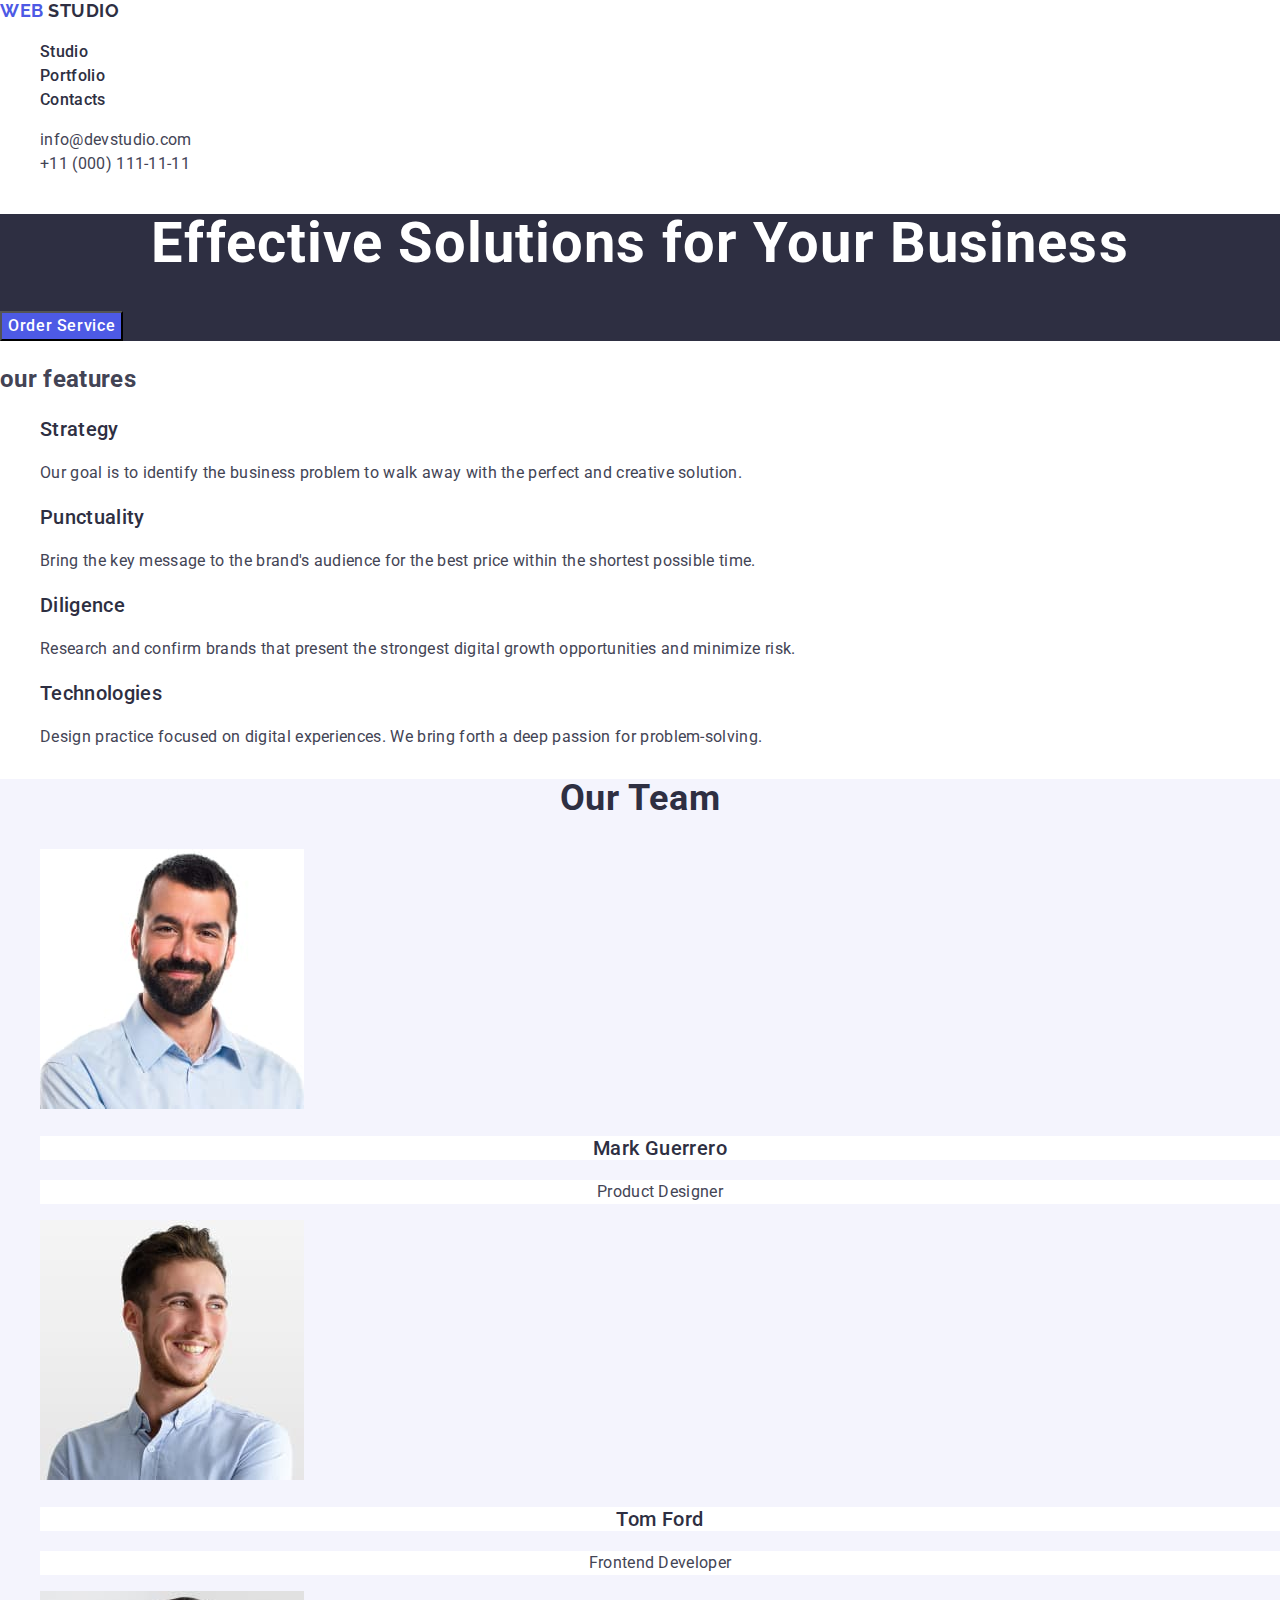
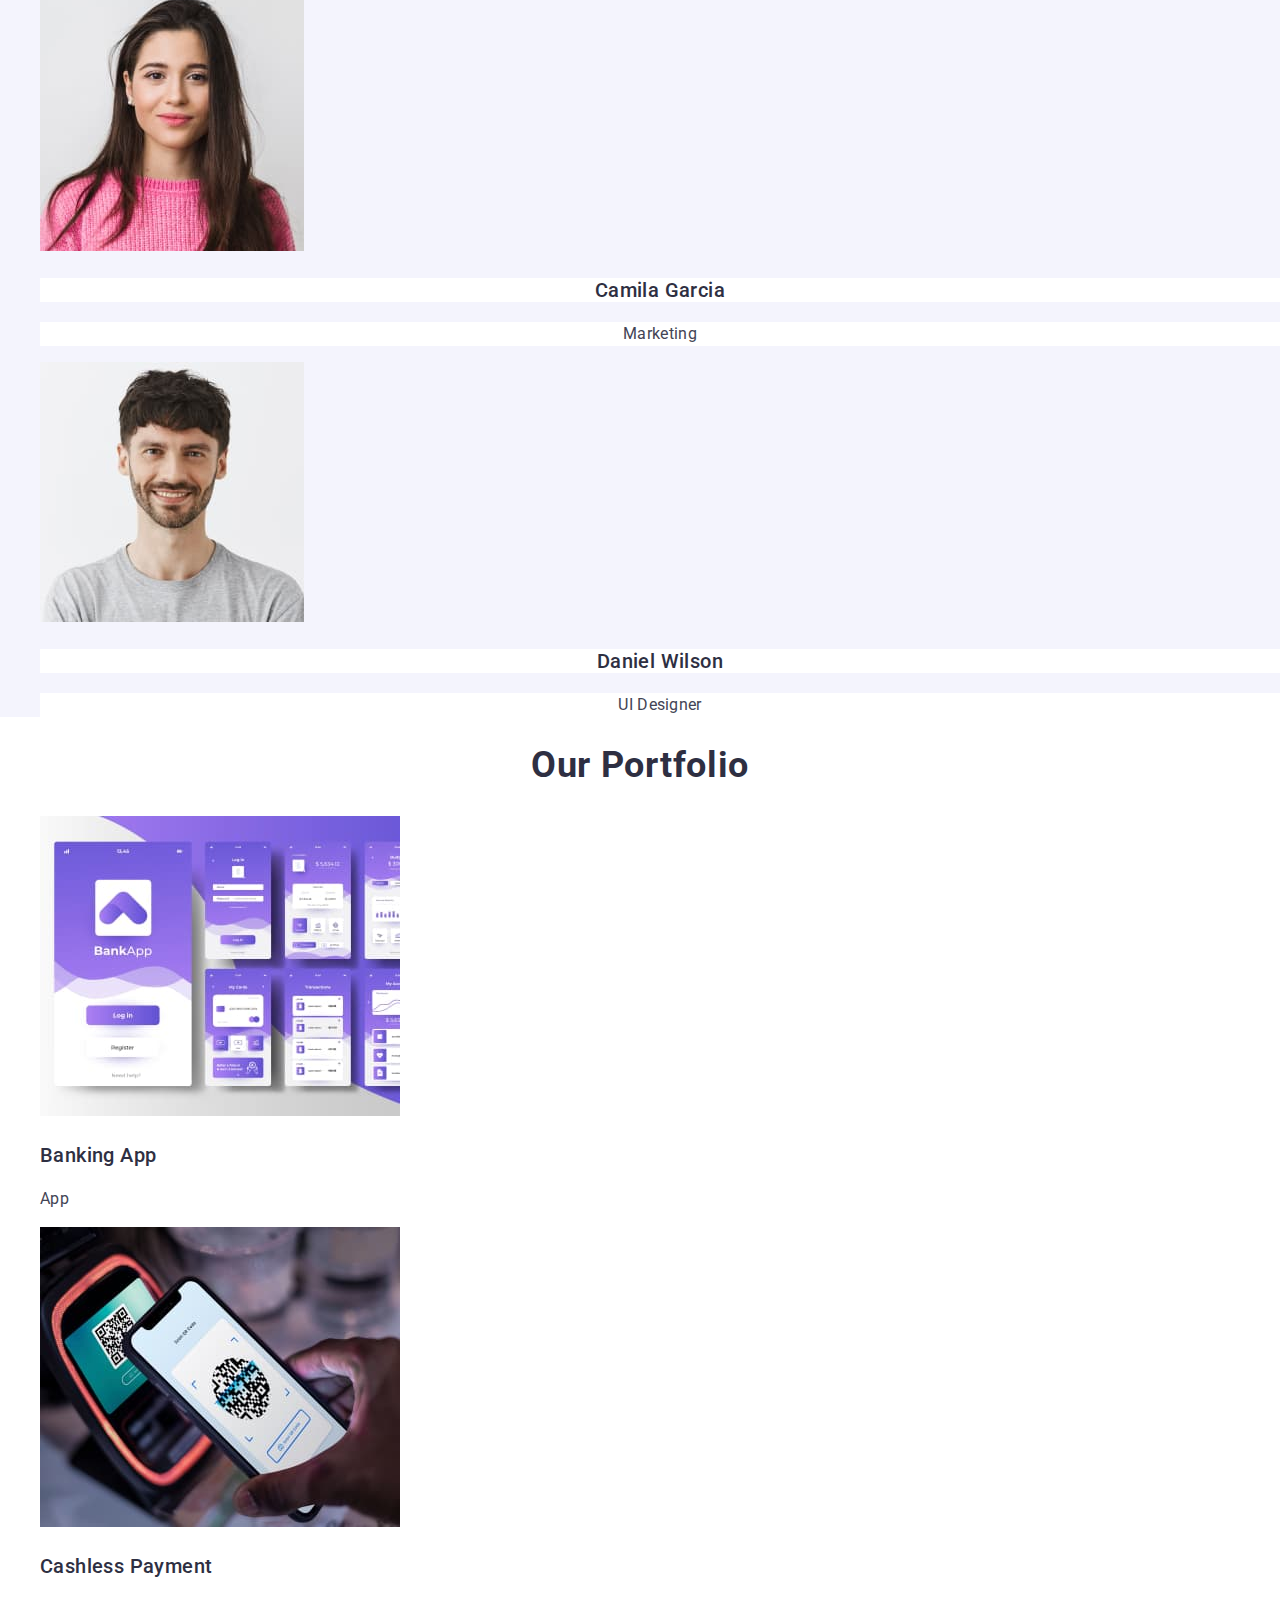
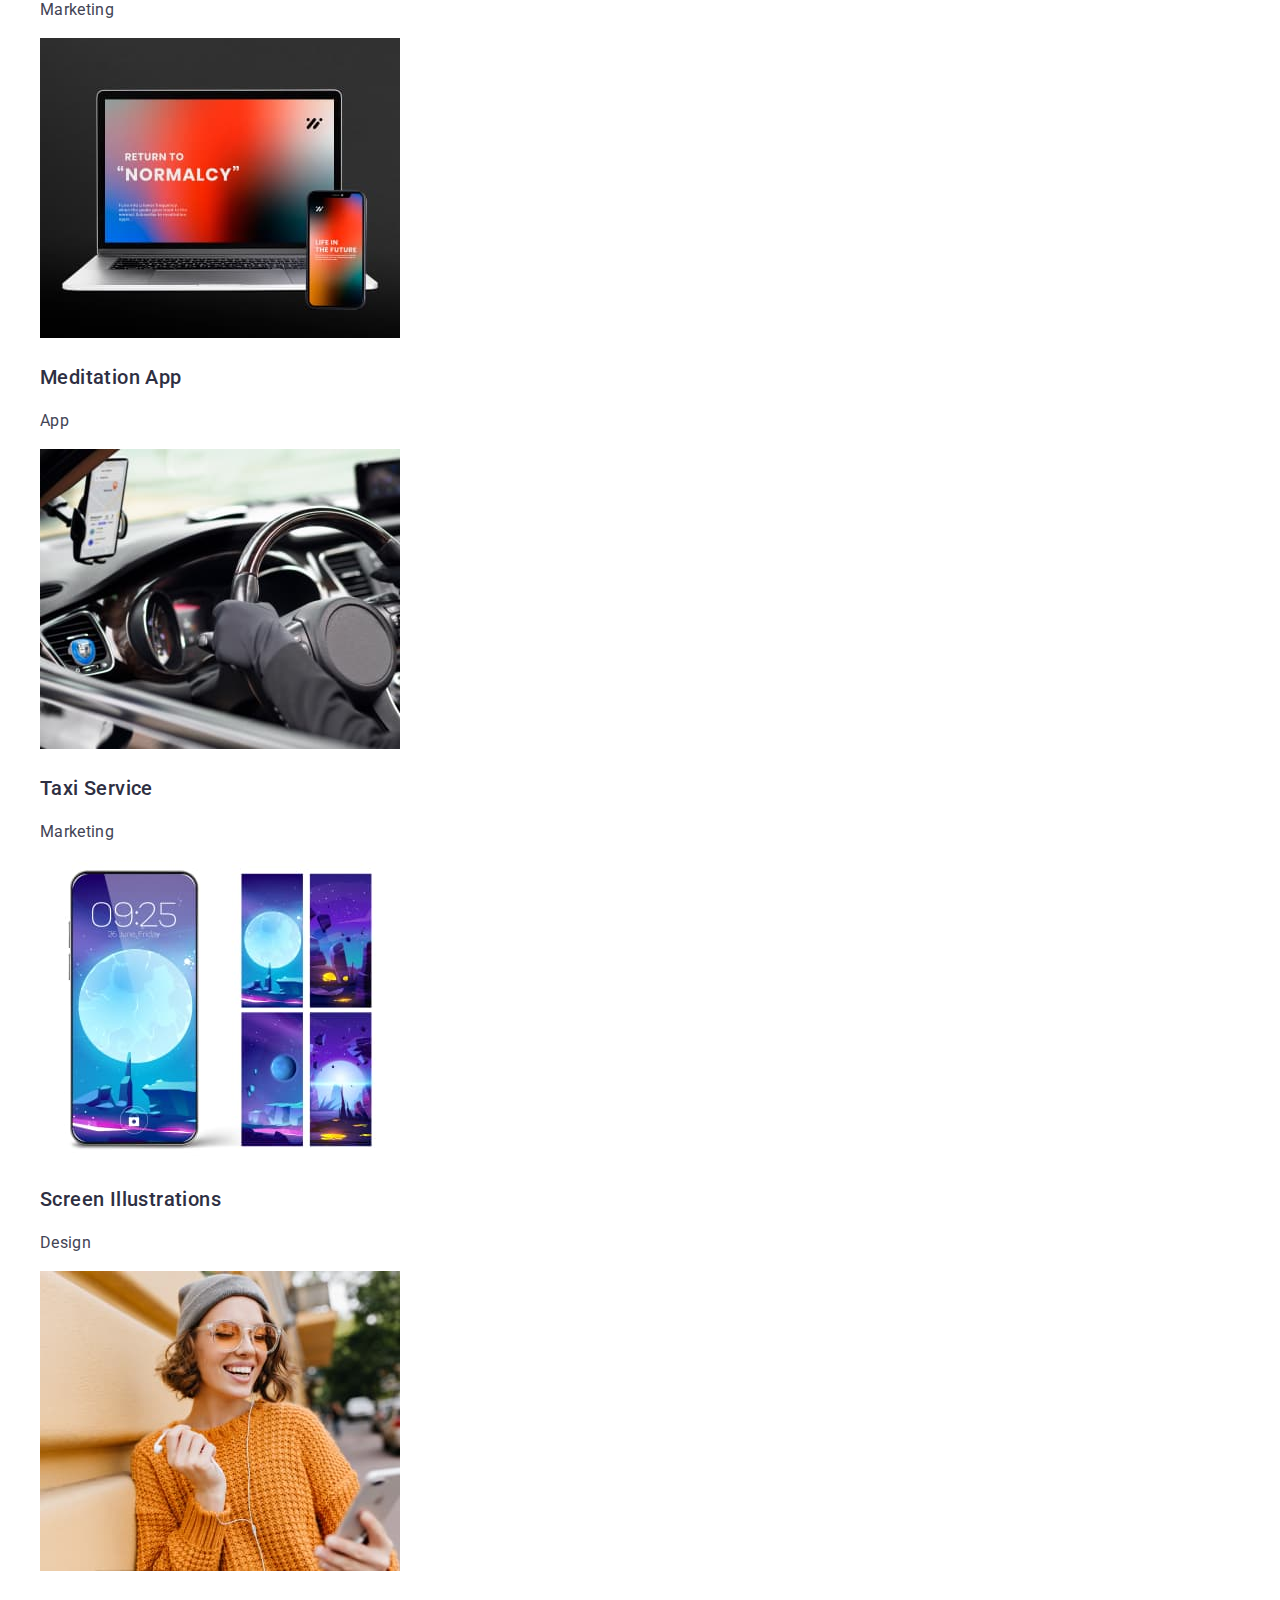
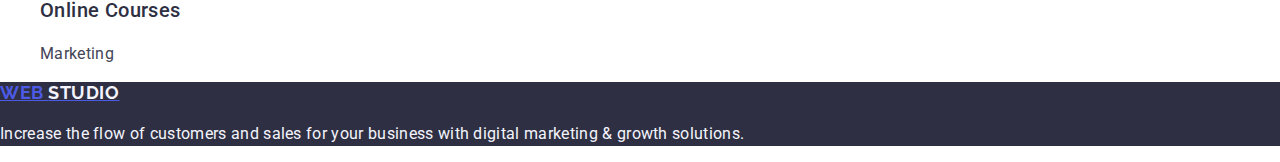
==== commit 8b291c1b: "13.10.23.1" ====
--- a/index.html
+++ b/index.html
@@ -27,7 +27,7 @@
       <nav class="page-nav">
         <a class="page-logo link" href="./index.html">
           web
-          <span class="span-logo">studio</span>
+          <span class="span-logo">Studio</span>
         </a>
         <ul class="menu list">
           <li class="menu-item">
@@ -64,7 +64,7 @@
         <button class="hero-btn" type="button">Order Service</button>
       </section>
       <!-- section 1 -->
-      <!-- <h2>our features</h2> -->
+      <h2>our features</h2>
       <section class="section-features">
         <ul class="menu list">
           <li class="features-item">
@@ -98,7 +98,6 @@
           </li>
         </ul>
       </section>
-
       <!-- section 2 -->
       <section class="section-team">
         <h2 class="team-title">Our Team</h2>
@@ -221,7 +220,7 @@
     <footer class="page-footer">
       <a class="footer-link" href="./index.html">
         web
-        <span class="footer-logo">studio</span>
+        <span class="footer-logo">Studio</span>
       </a>
       <p class="footer-paragraph">
         Increase the flow of customers and sales for your business with digital
--- a/css/styles.css
+++ b/css/styles.css
@@ -22,27 +22,28 @@
   font-size: 16px;
   line-height: 1.5;
   letter-spacing: 0.02em;
-  color: var(--primari-text-color);
+  color: var(--secondary-text-color);
+  background-color: #FFFFFF;
 }
 /*  ===== /COMMON STYLES ===== */
 
 /*  ===== HEADER ===== */
 .page-logo {
   color: #4d5ae5;
-  font-family: Raleway;
-  font-size: 18px;
-  font-weight: 700;
-  line-height: 1.16;
+  font-family: "Raleway", sans-serif;
+  font-size: 18px;
+  font-weight: 700;
+  line-height: 1.17;
   letter-spacing: 0.03em;
   text-transform: uppercase;
 }
 
 .span-logo {
   color: var(--primari-text-color);
-  font-family: Raleway;
-  font-size: 18px;
-  font-weight: 700;
-  line-height: 1.16;
+  font-family: Raleway, sans-serif;
+  font-size: 18px;
+  font-weight: 700;
+  line-height: 1.17;
   letter-spacing: 0.03em;
   text-transform: uppercase;
 }
@@ -59,6 +60,7 @@
 
 .menu-address-link {
   color: #434455;
+  font-style: normal;
 }
 
 .menu-address-link:hover,
@@ -85,13 +87,14 @@
 .hero-btn {
   color: #ffffff;
   font-weight: 500;
+  line-height: 1.5;
   letter-spacing: 0.04em;
   background: #4d5ae5;
 }
 
 .hero-btn:hover,
 .hero-btn:focus {
-  color: #404bbf;
+  background-color: #404BBF;
 }
 /*  ===== /HERO STYLES ===== */
 
@@ -114,6 +117,13 @@
 .section-team {
   background-color: #f4f4fd;
 }
+
+.menu {
+  /* background-color: #FFFFFF; */
+}
+
+
+
 .team-title {
   color: var(--primari-text-color);
   text-align: center;
@@ -122,6 +132,7 @@
   line-height: 1.11;
   letter-spacing: 0.02em;
   text-transform: capitalize;
+    
 }
 .team-title-name {
   color: var(--primari-text-color);
@@ -130,11 +141,13 @@
   font-weight: 500;
   line-height: 1.2;
   letter-spacing: 0.02em;
+  background-color: #FFFFFF;
 }
 .team-paragraph {
   color: var(--secondary-text-color);
   text-align: center;
   letter-spacing: 0.02em;
+  background-color: #FFFFFF;
 }
 /*  ===== /TEAM STYLES ===== */
 
@@ -169,7 +182,7 @@
 
 .footer-link {
   color: #4d5ae5;
-  font-family: Raleway;
+  font-family: Raleway, sans-serif;
   font-size: 18px;
   font-weight: 700;
   line-height: 1.16;
@@ -182,7 +195,7 @@
   font-family: Raleway;
   font-size: 18px;
   font-weight: 700;
-  line-height: 1.16;
+  line-height: 1.17;
   letter-spacing: 0.03em;
   text-transform: uppercase;
 }
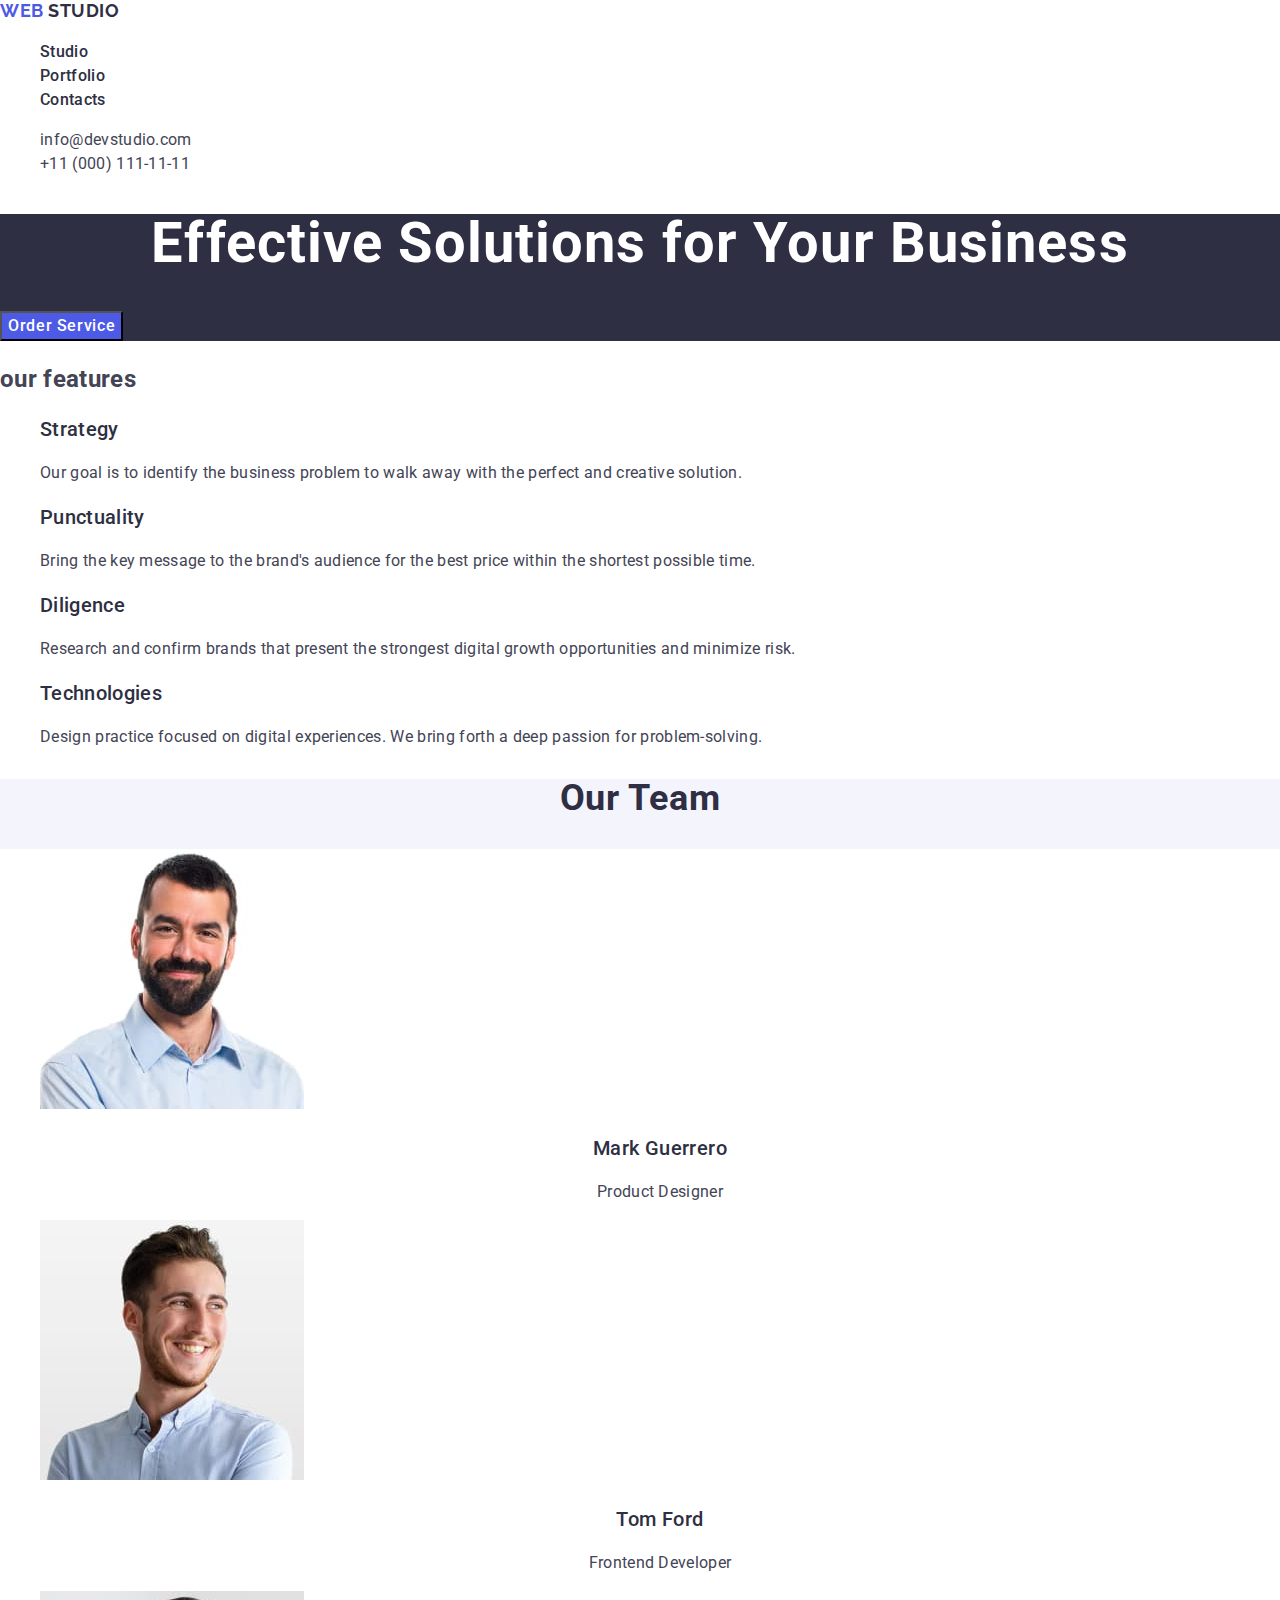
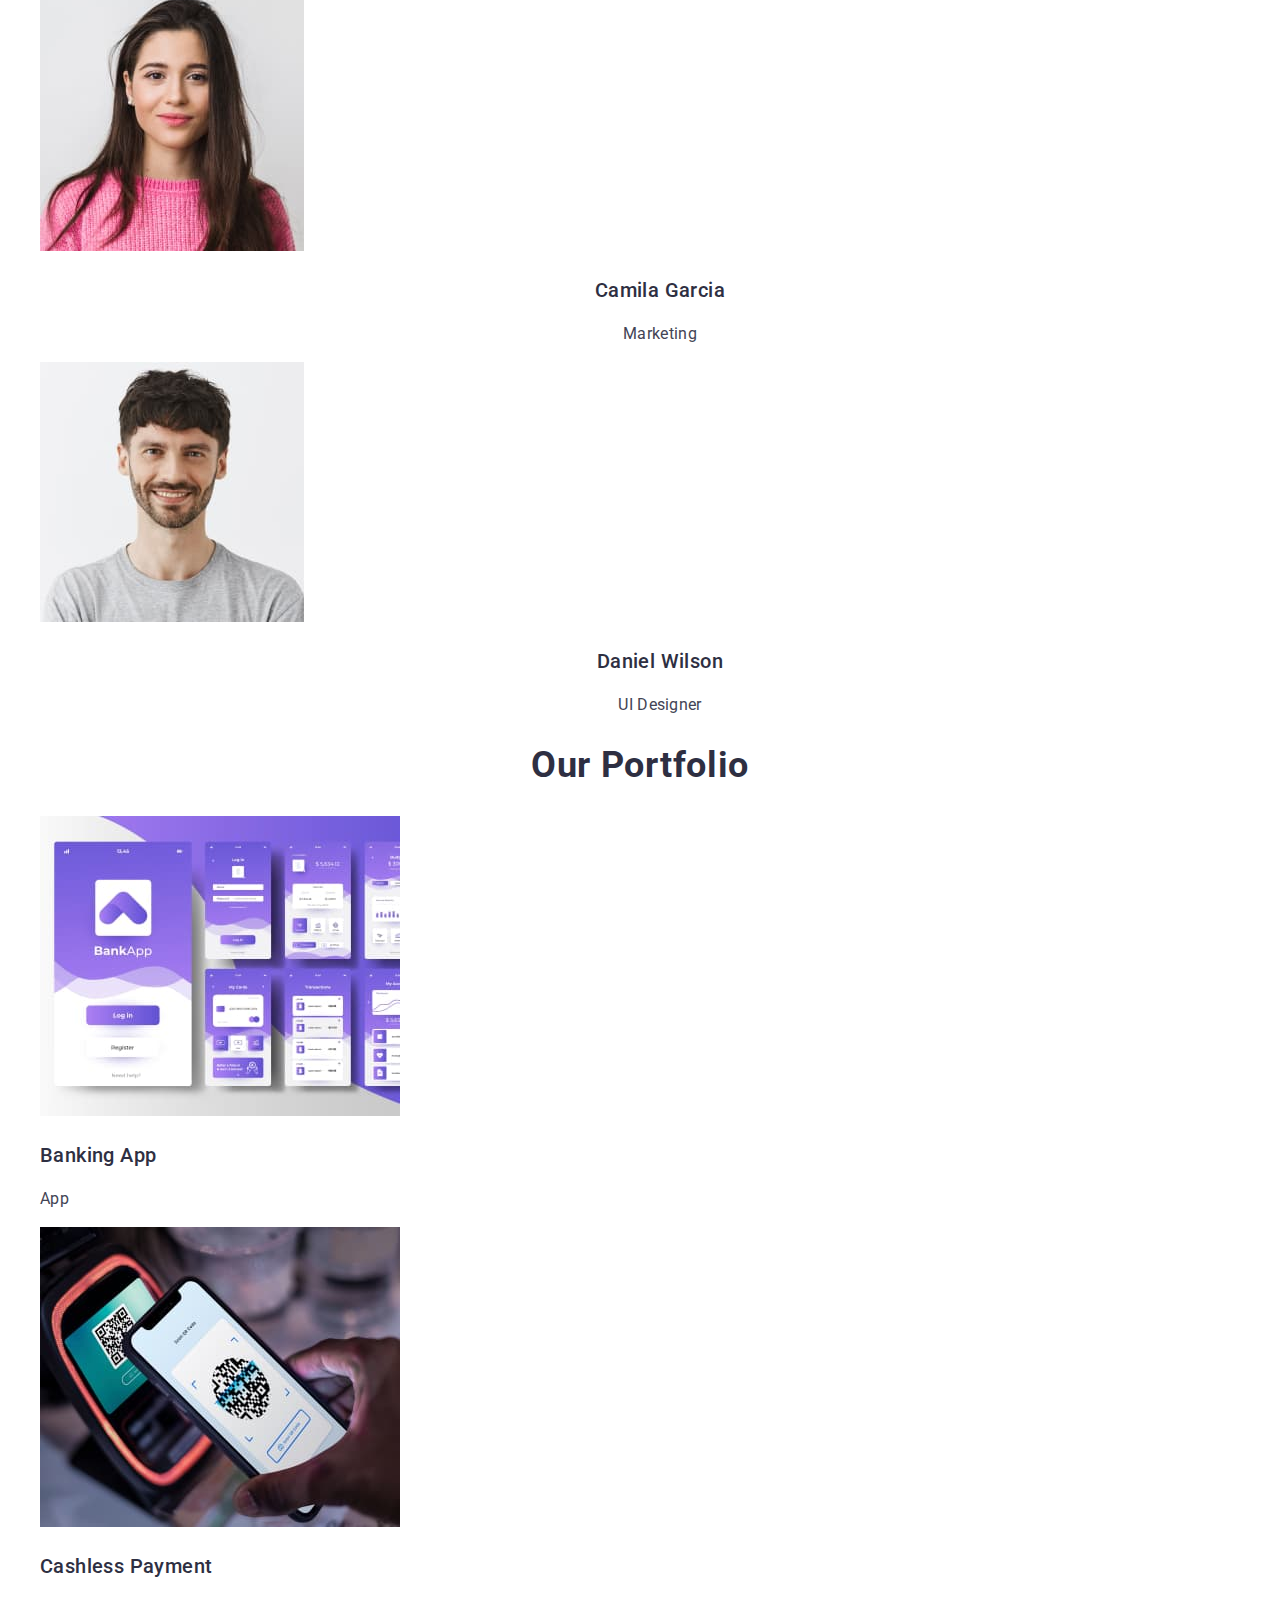
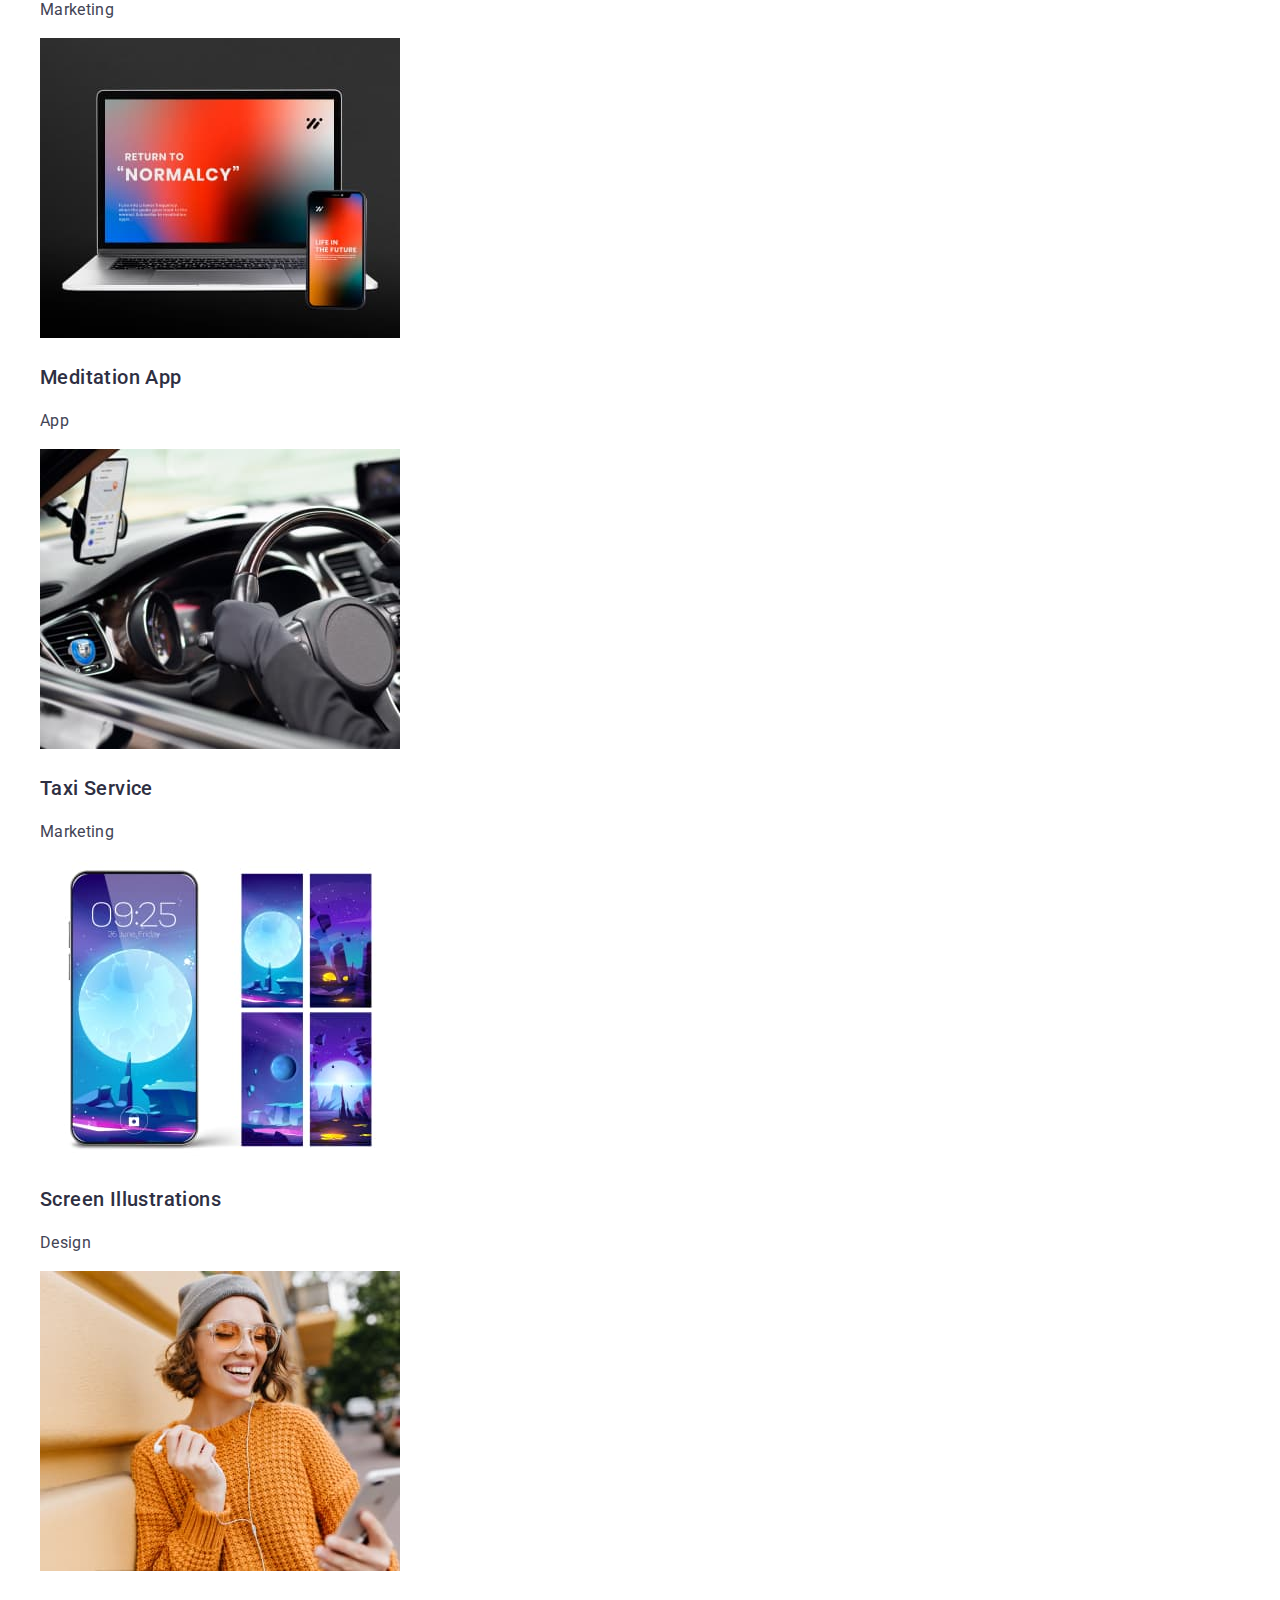
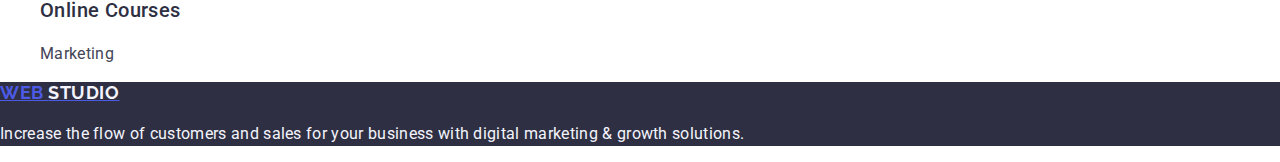
==== commit d8c8cf47: "Update index.html" ====
--- a/index.html
+++ b/index.html
@@ -64,8 +64,9 @@
         <button class="hero-btn" type="button">Order Service</button>
       </section>
       <!-- section 1 -->
-      <h2>our features</h2>
+
       <section class="section-features">
+        <h2>our features</h2>
         <ul class="menu list">
           <li class="features-item">
             <h3 class="features-title">Strategy</h3>
--- a/css/styles.css
+++ b/css/styles.css
@@ -58,10 +58,13 @@
   color: #404bbf;
 }
 
+.page-address {
+font-style: normal;
+}
+
 .menu-address-link {
   color: #434455;
-  font-style: normal;
-}
+  }
 
 .menu-address-link:hover,
 .menu-address-link:focus {
@@ -119,7 +122,7 @@
 }
 
 .menu {
-  /* background-color: #FFFFFF; */
+  background-color: #FFFFFF;
 }
 
 
@@ -141,13 +144,13 @@
   font-weight: 500;
   line-height: 1.2;
   letter-spacing: 0.02em;
-  background-color: #FFFFFF;
+  
 }
 .team-paragraph {
   color: var(--secondary-text-color);
   text-align: center;
   letter-spacing: 0.02em;
-  background-color: #FFFFFF;
+ 
 }
 /*  ===== /TEAM STYLES ===== */
 
@@ -185,7 +188,7 @@
   font-family: Raleway, sans-serif;
   font-size: 18px;
   font-weight: 700;
-  line-height: 1.16;
+  line-height: 1.17;
   letter-spacing: 0.03em;
   text-transform: uppercase;
 }
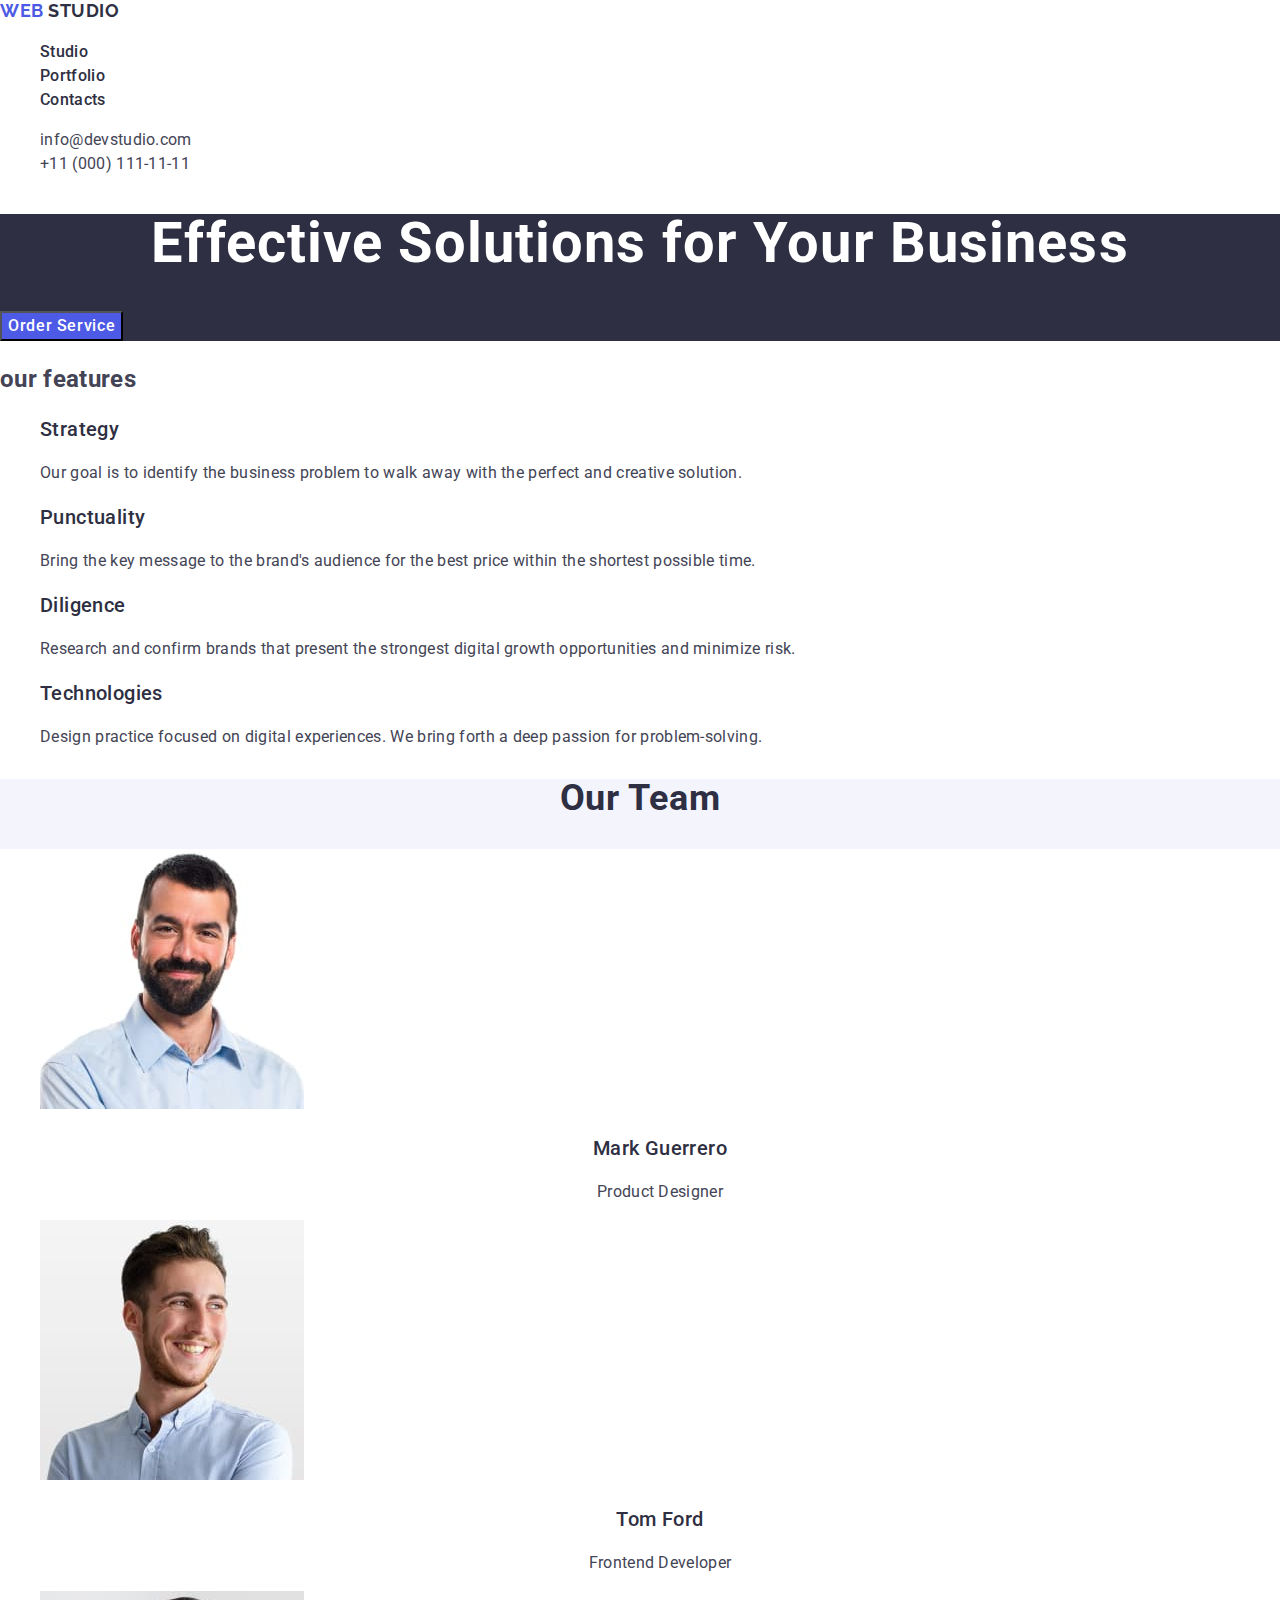
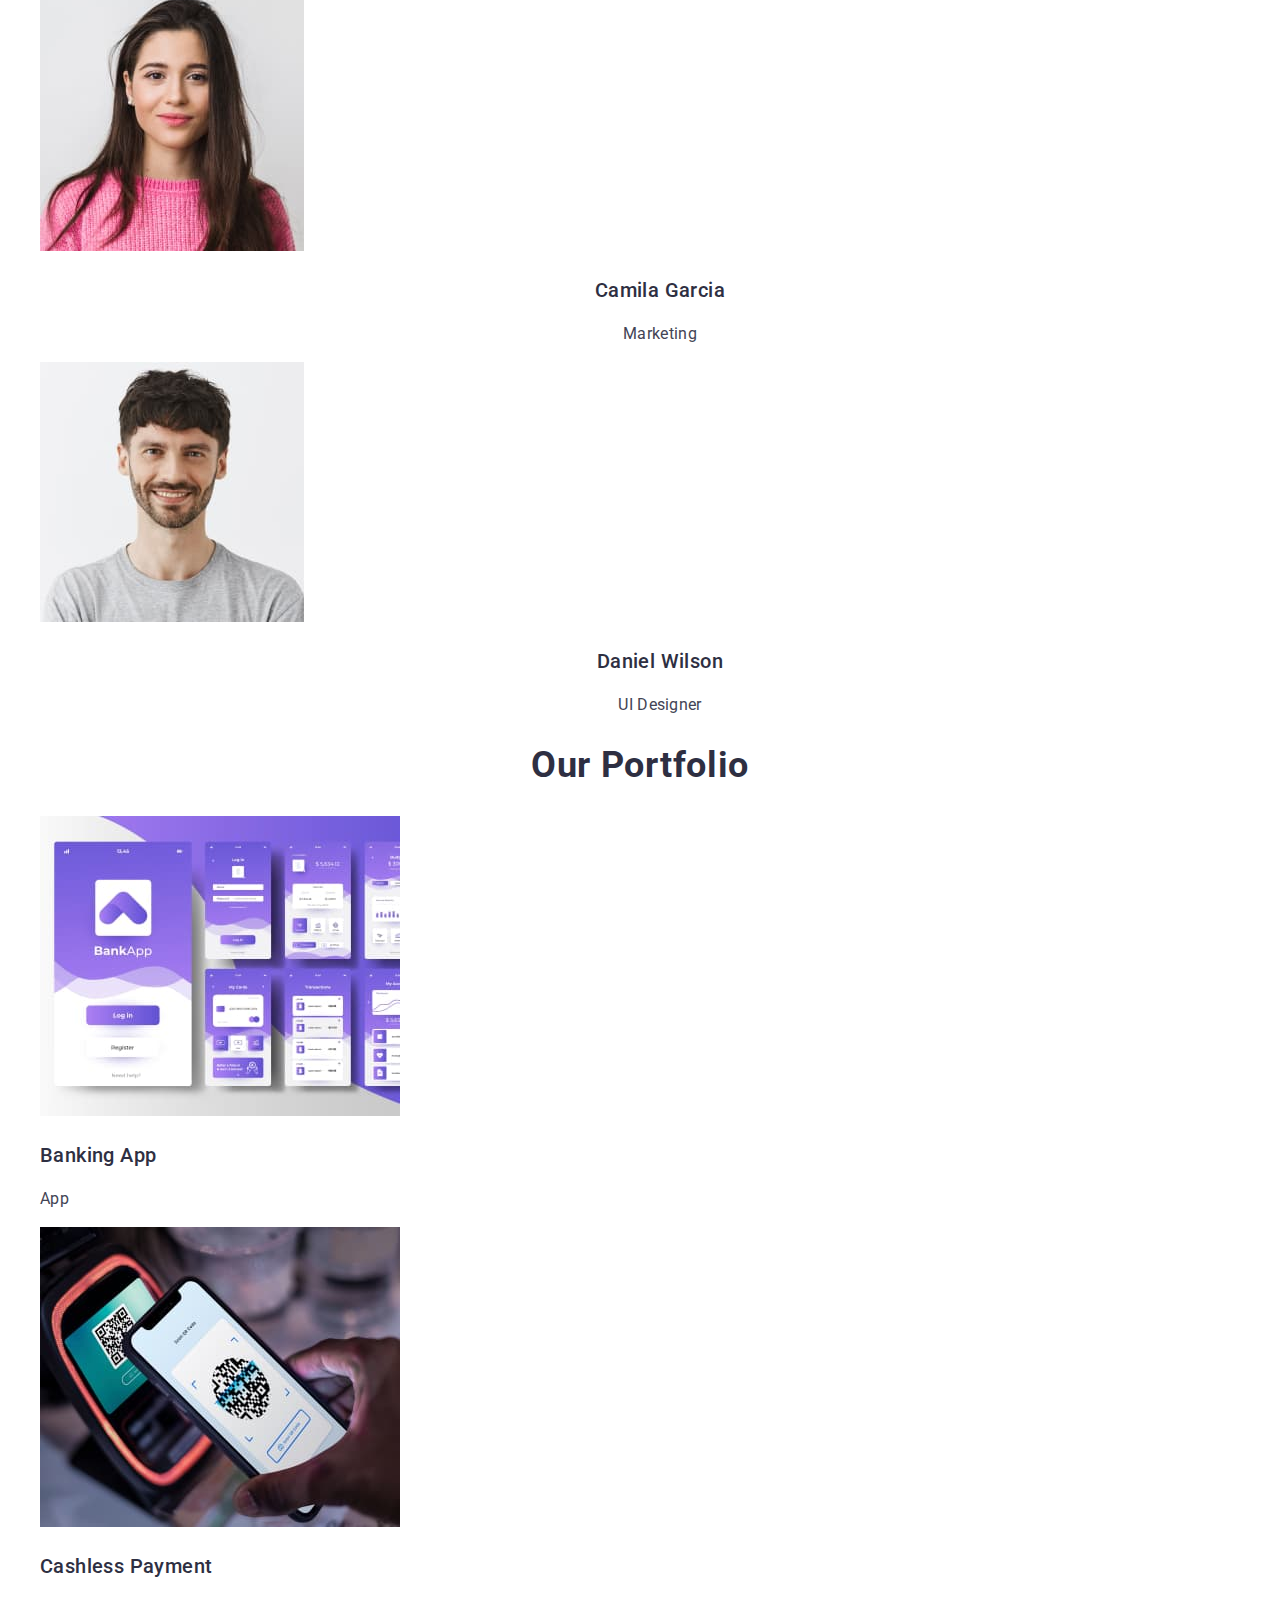
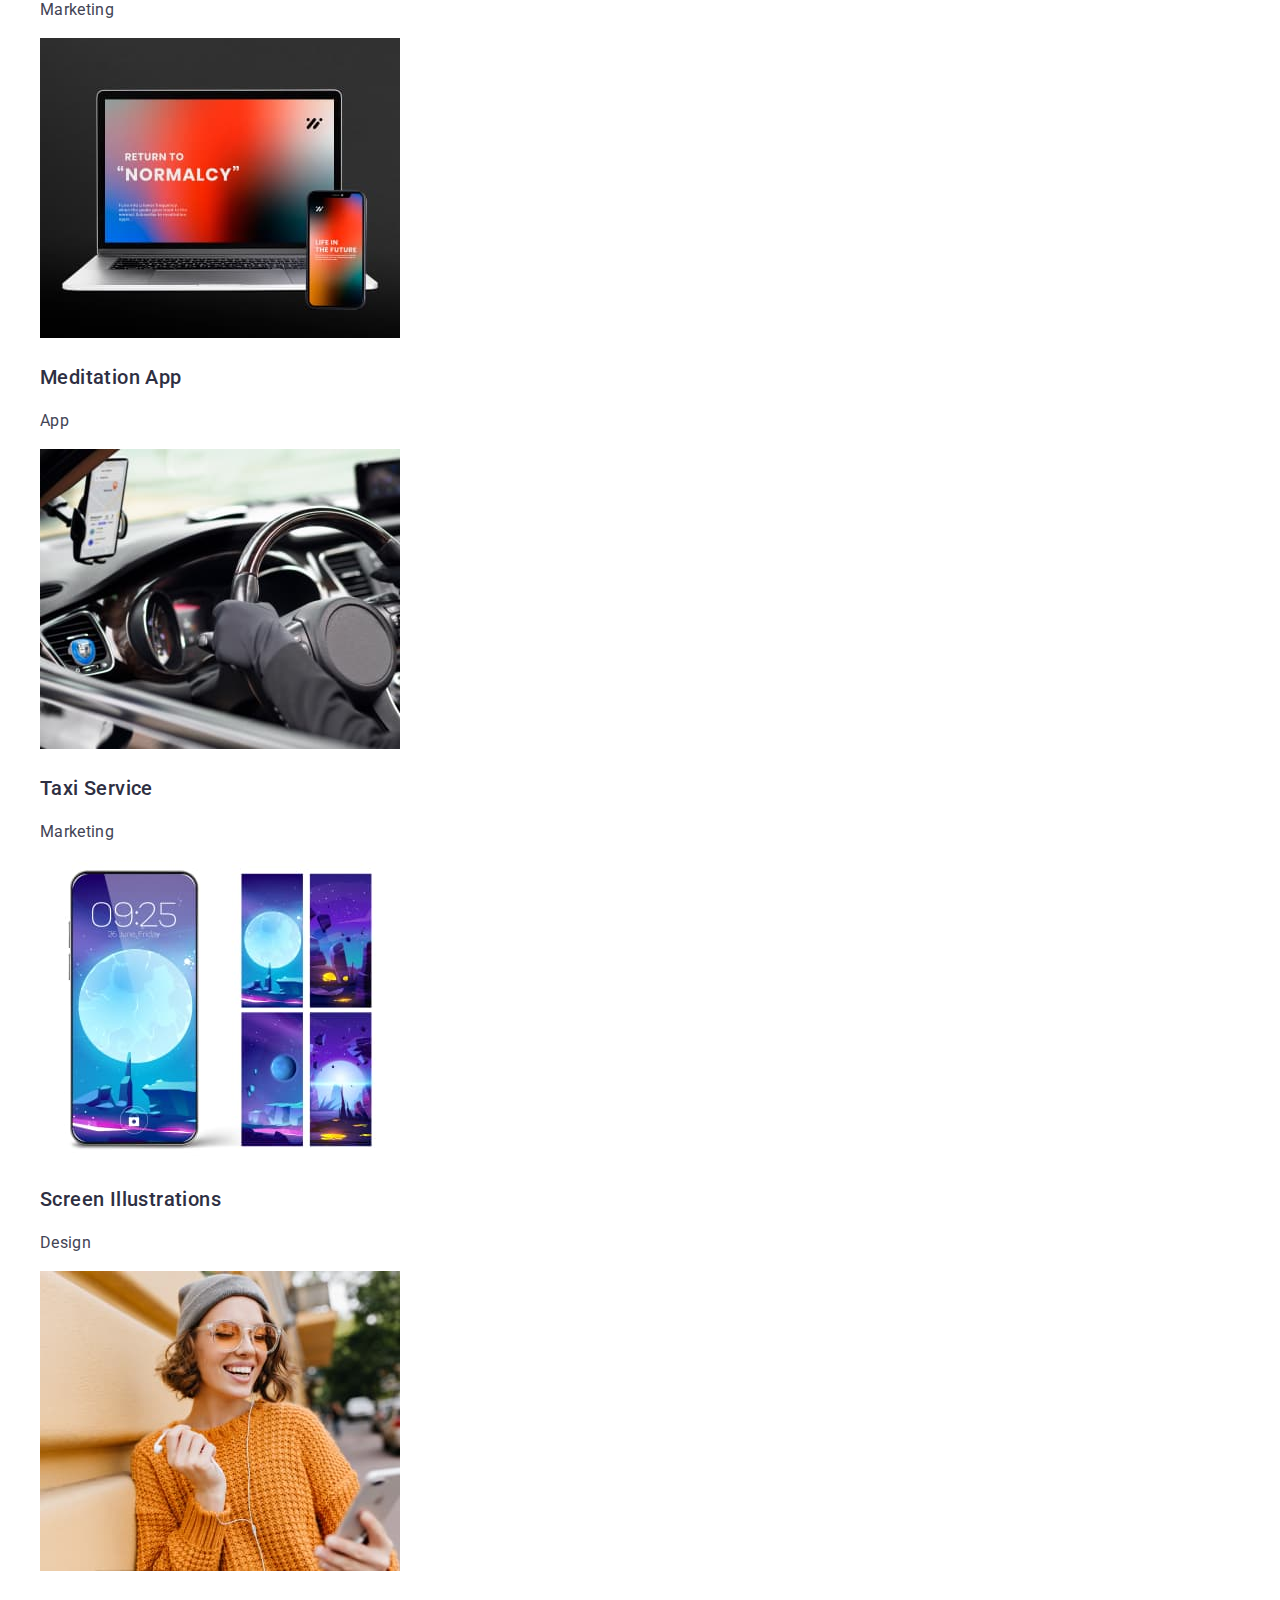
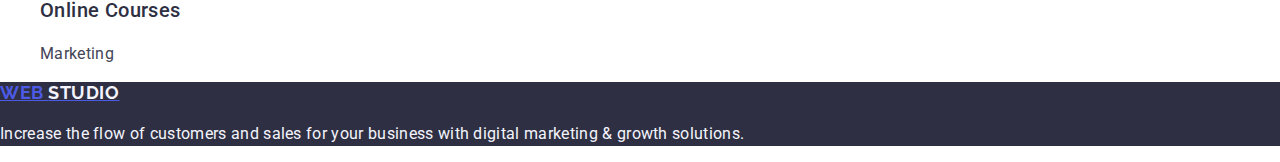
==== commit 500bb025: "13.10.23.3" ====
--- a/index.html
+++ b/index.html
@@ -31,7 +31,7 @@
         </a>
         <ul class="menu list">
           <li class="menu-item">
-            <a class="menu-link link" href="">Studio</a>
+            <a class="menu-link link" href="./index.html">Studio</a>
           </li>
           <li class="menu-item">
             <a class="menu-link link" href="">Portfolio</a>
--- a/css/styles.css
+++ b/css/styles.css
@@ -107,7 +107,7 @@
   font-size: 20px;
   font-weight: 500;
   line-height: 1.2;
-  letter-spacing: 0, 02em;
+  letter-spacing: 0.02em;
 }
 
 .features-paragraph {
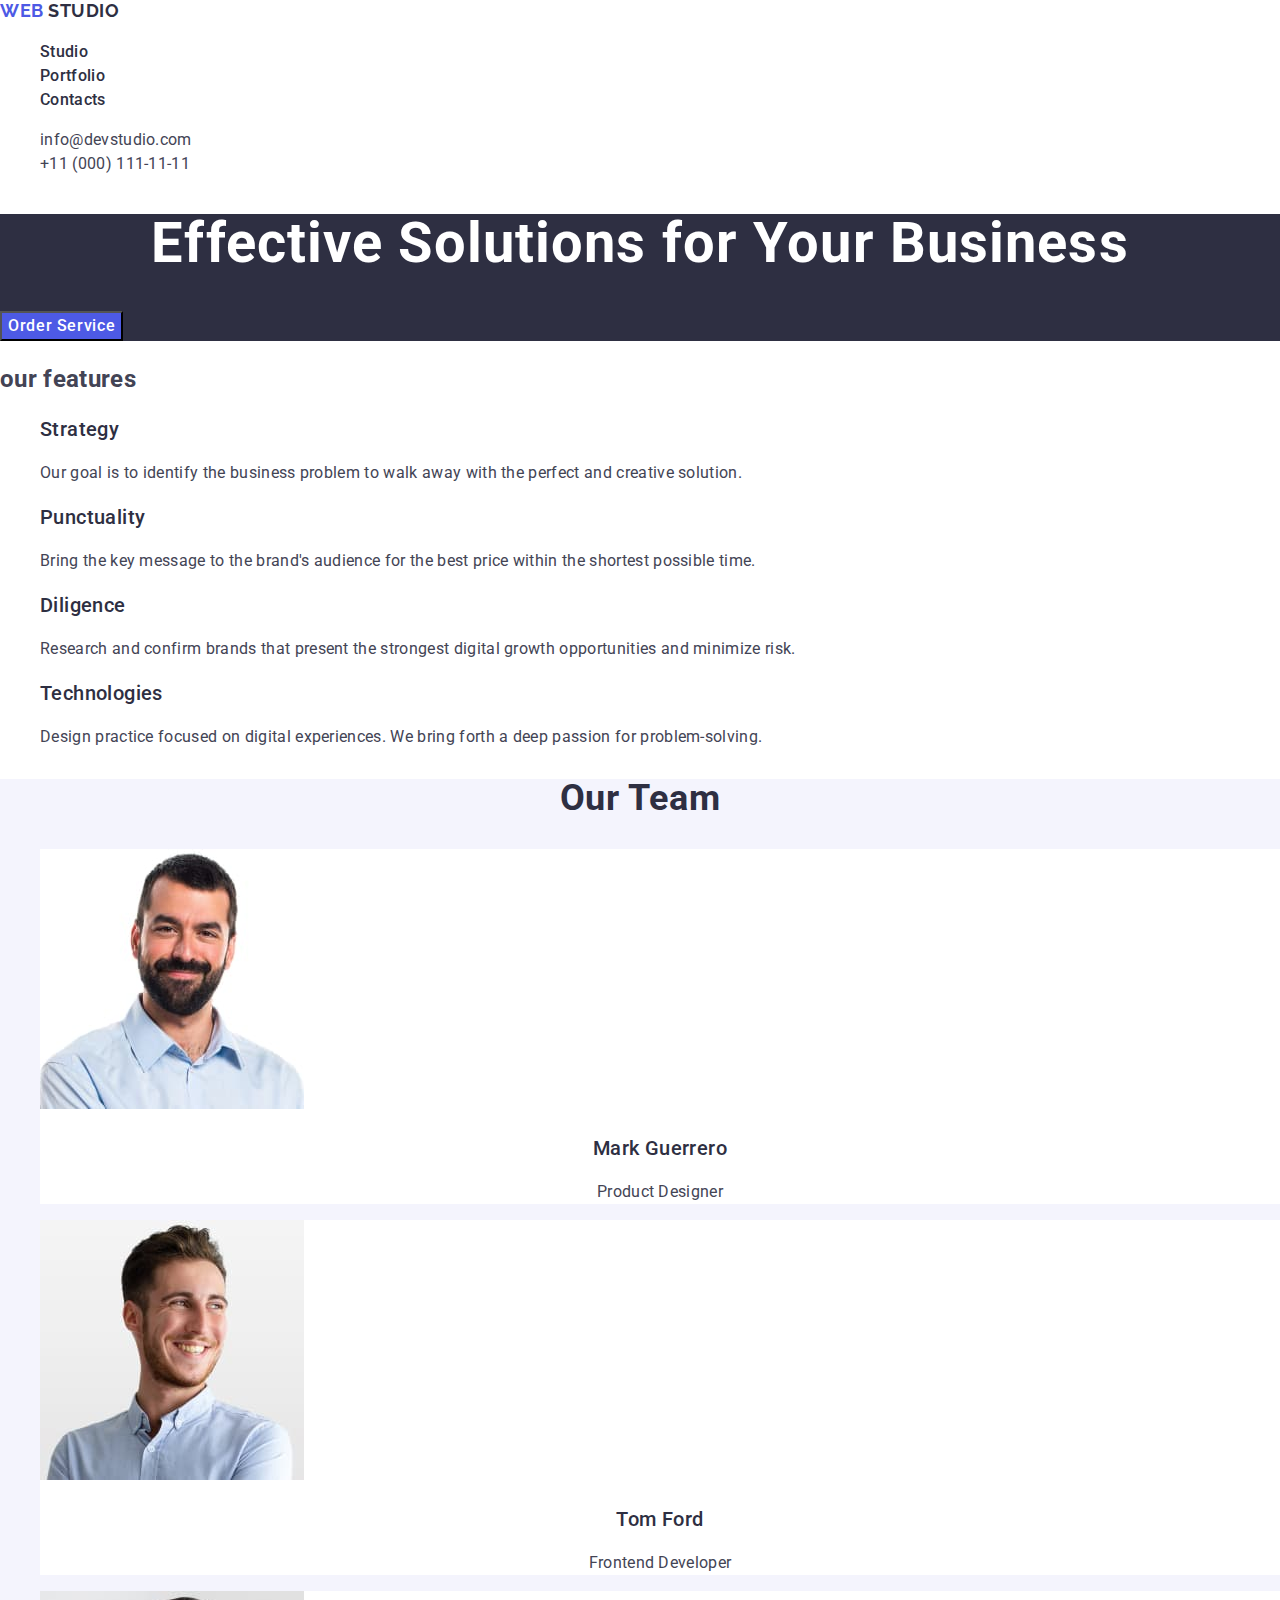
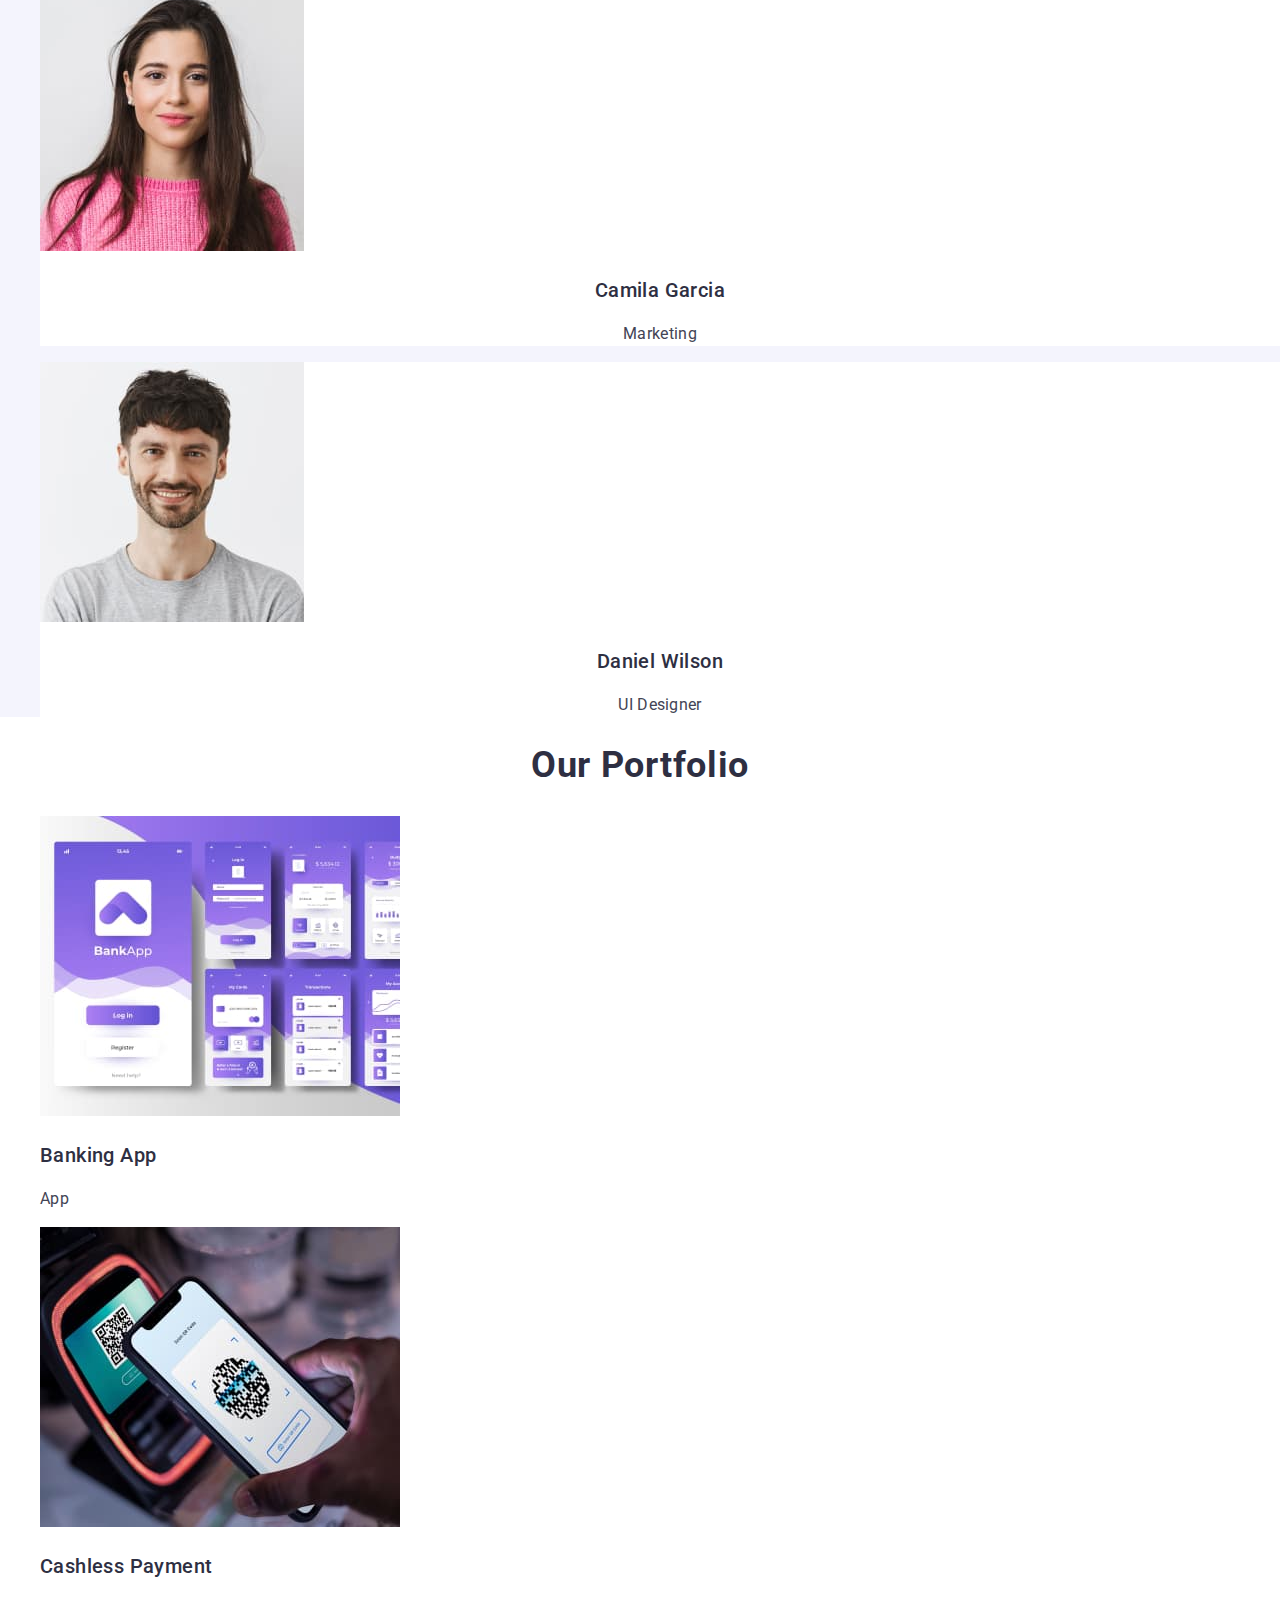
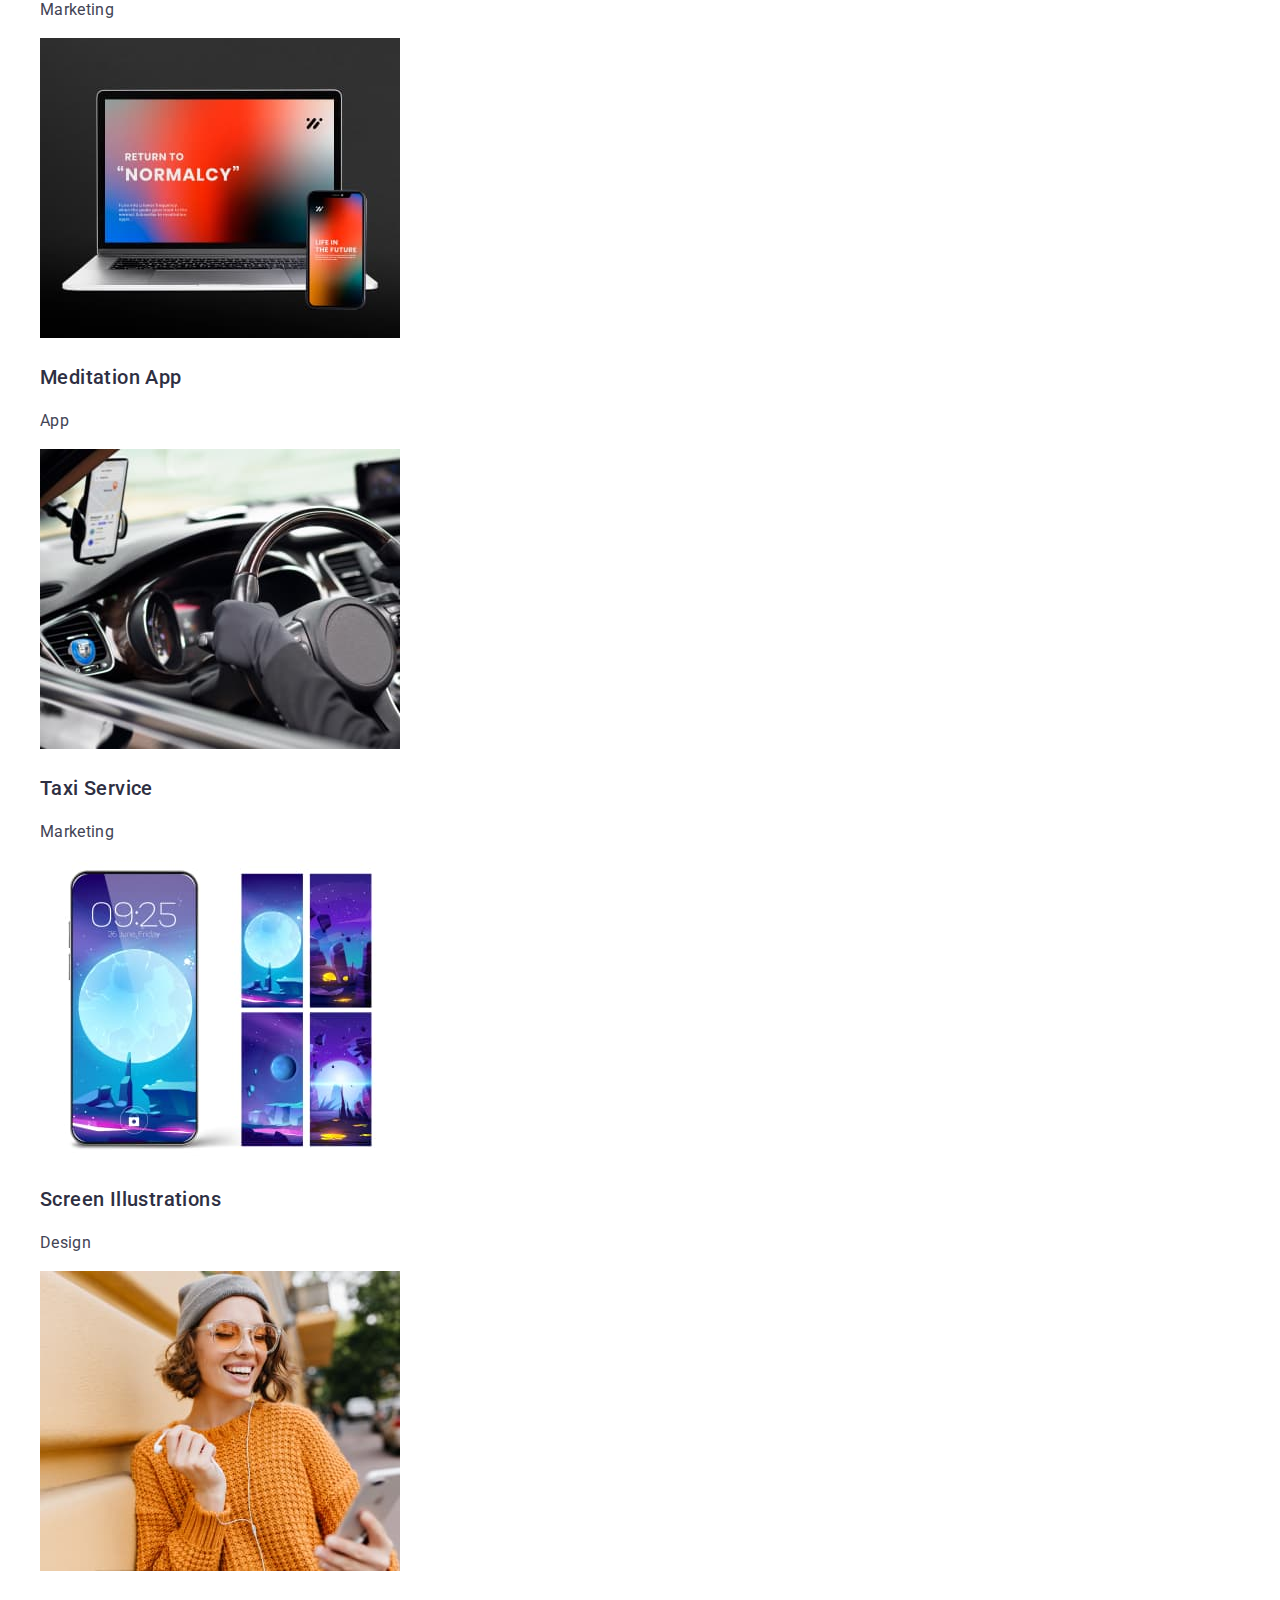
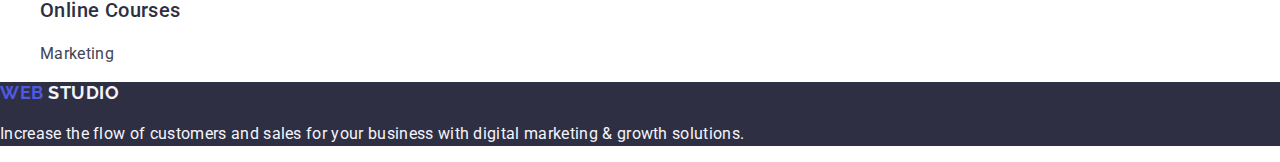
==== commit 02f3993a: "Update index.html" ====
--- a/index.html
+++ b/index.html
@@ -9,7 +9,7 @@
     <link rel="preconnect" href="https://fonts.googleapis.com" />
     <link rel="preconnect" href="https://fonts.gstatic.com" crossorigin />
     <link
-      href="https://fonts.googleapis.com/css2?family=Raleway:wght@700&family=Roboto:ital,wght@0,500;0,700;1,300&display=swap"
+      href="https://fonts.googleapis.com/css2?family=Raleway:wght@800&family=Roboto:wght@400;500;700;900&display=swap"
       rel="stylesheet"
     />
     <!-- Modern normalize -->
@@ -219,7 +219,7 @@
     </main>
     <!-- footer section -->
     <footer class="page-footer">
-      <a class="footer-link" href="./index.html">
+      <a class="footer-link link" href="./index.html">
         web
         <span class="footer-logo">Studio</span>
       </a>
--- a/css/styles.css
+++ b/css/styles.css
@@ -121,12 +121,11 @@
   background-color: #f4f4fd;
 }
 
-.menu {
+
+.team-item {
   background-color: #FFFFFF;
 }
 
-
-
 .team-title {
   color: var(--primari-text-color);
   text-align: center;
@@ -135,7 +134,8 @@
   line-height: 1.11;
   letter-spacing: 0.02em;
   text-transform: capitalize;
-    
+
+  
 }
 .team-title-name {
   color: var(--primari-text-color);
